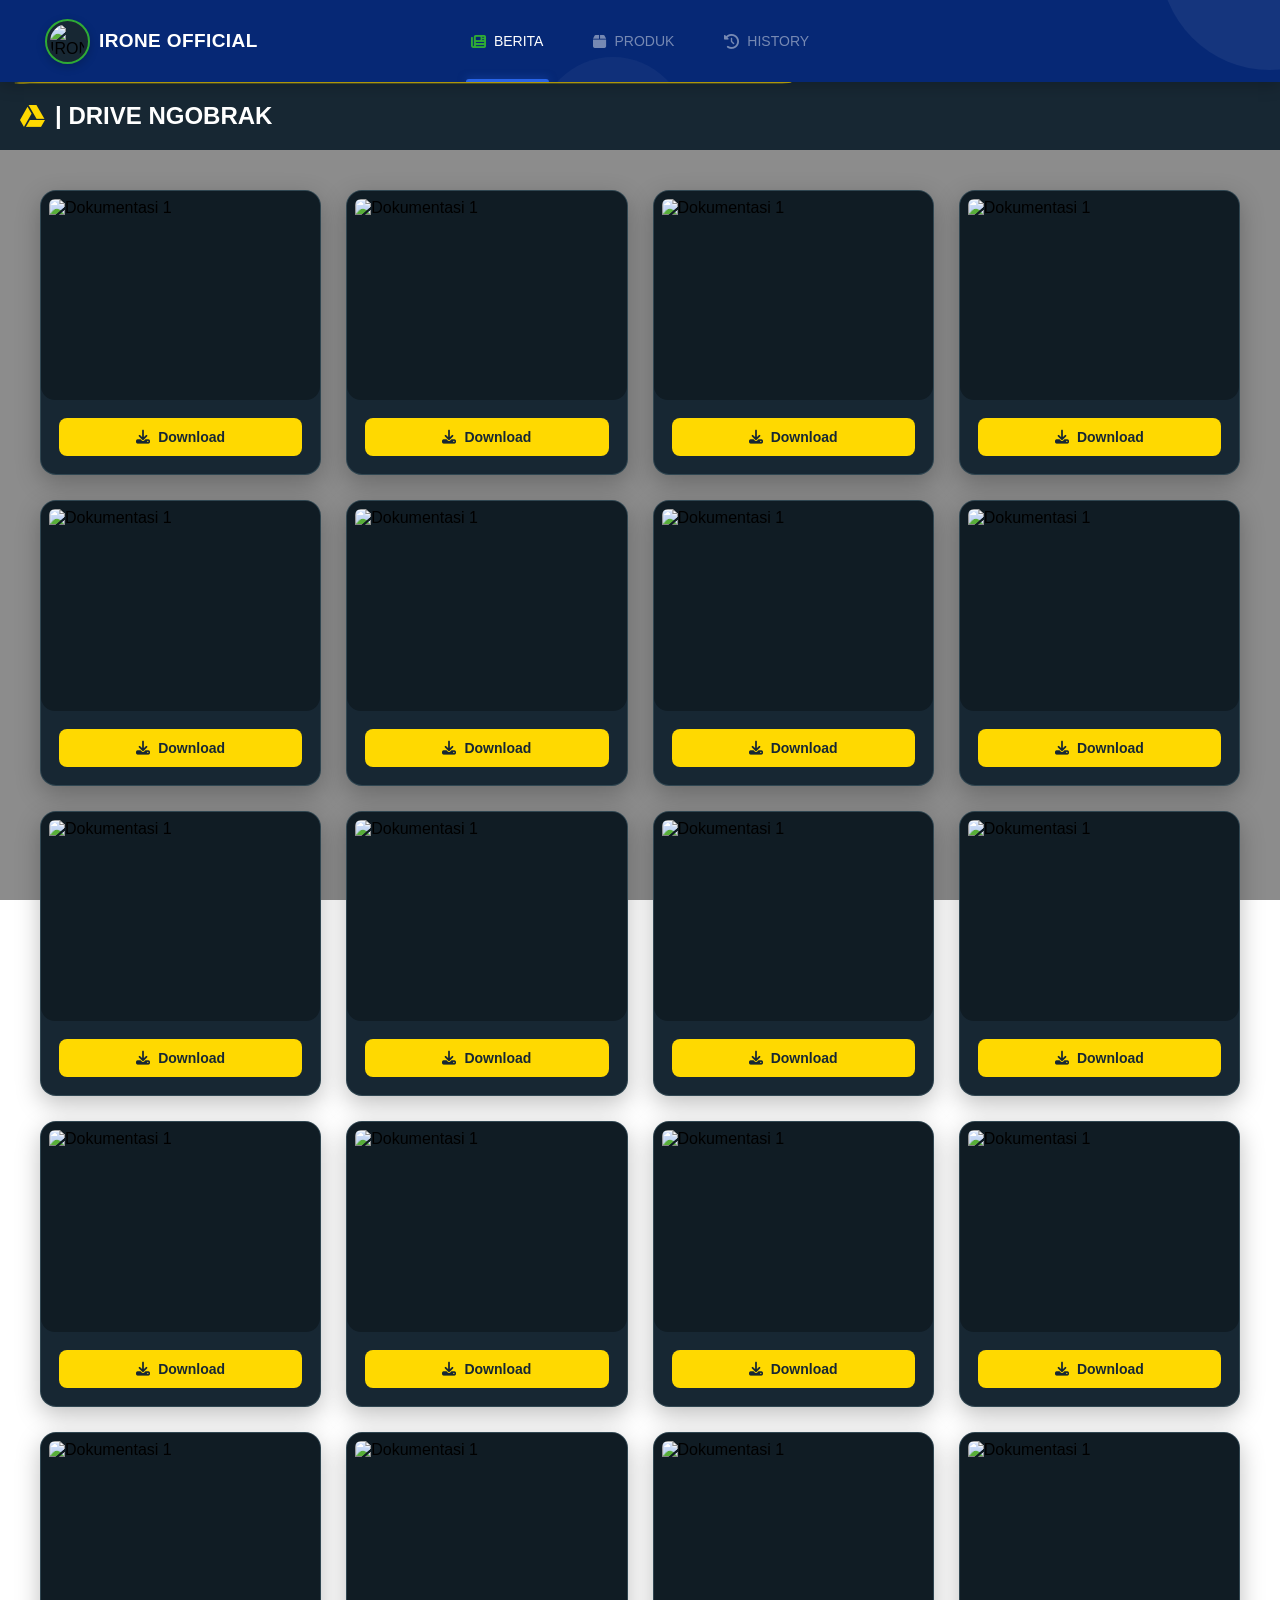
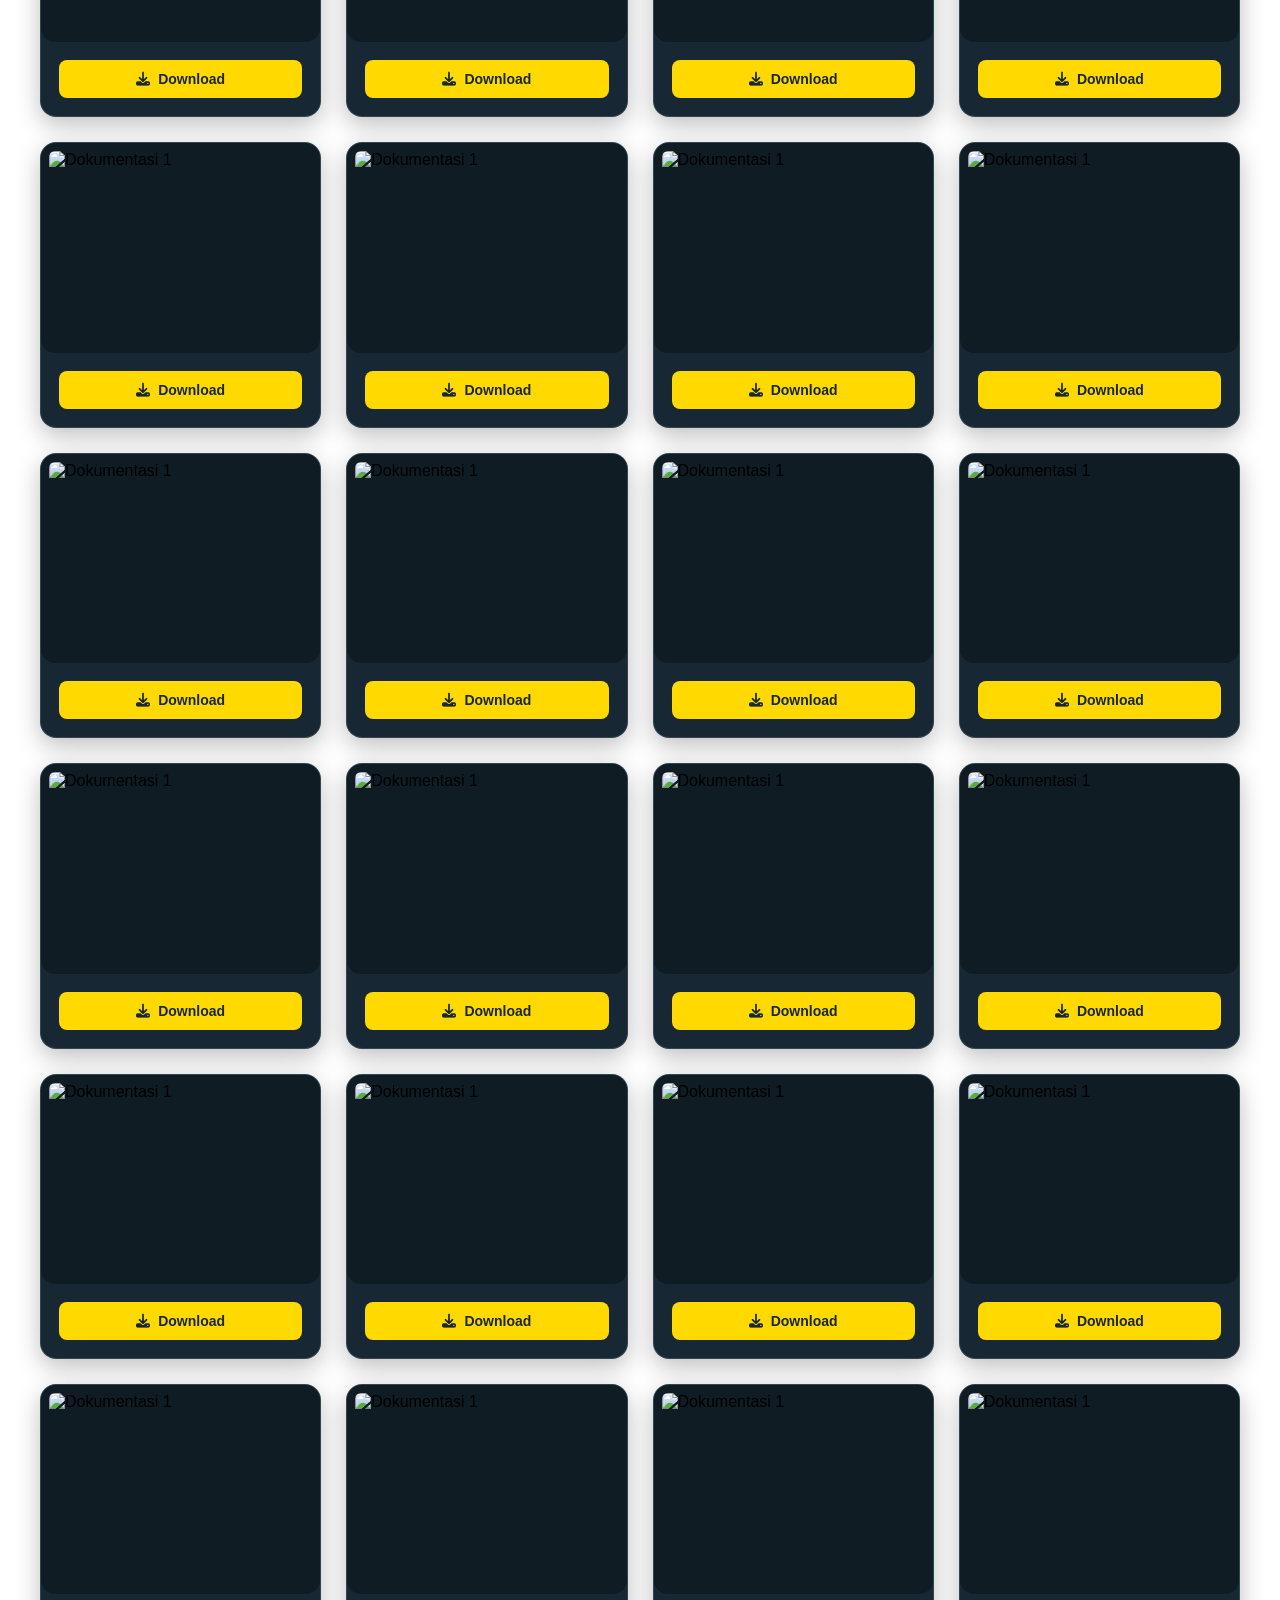
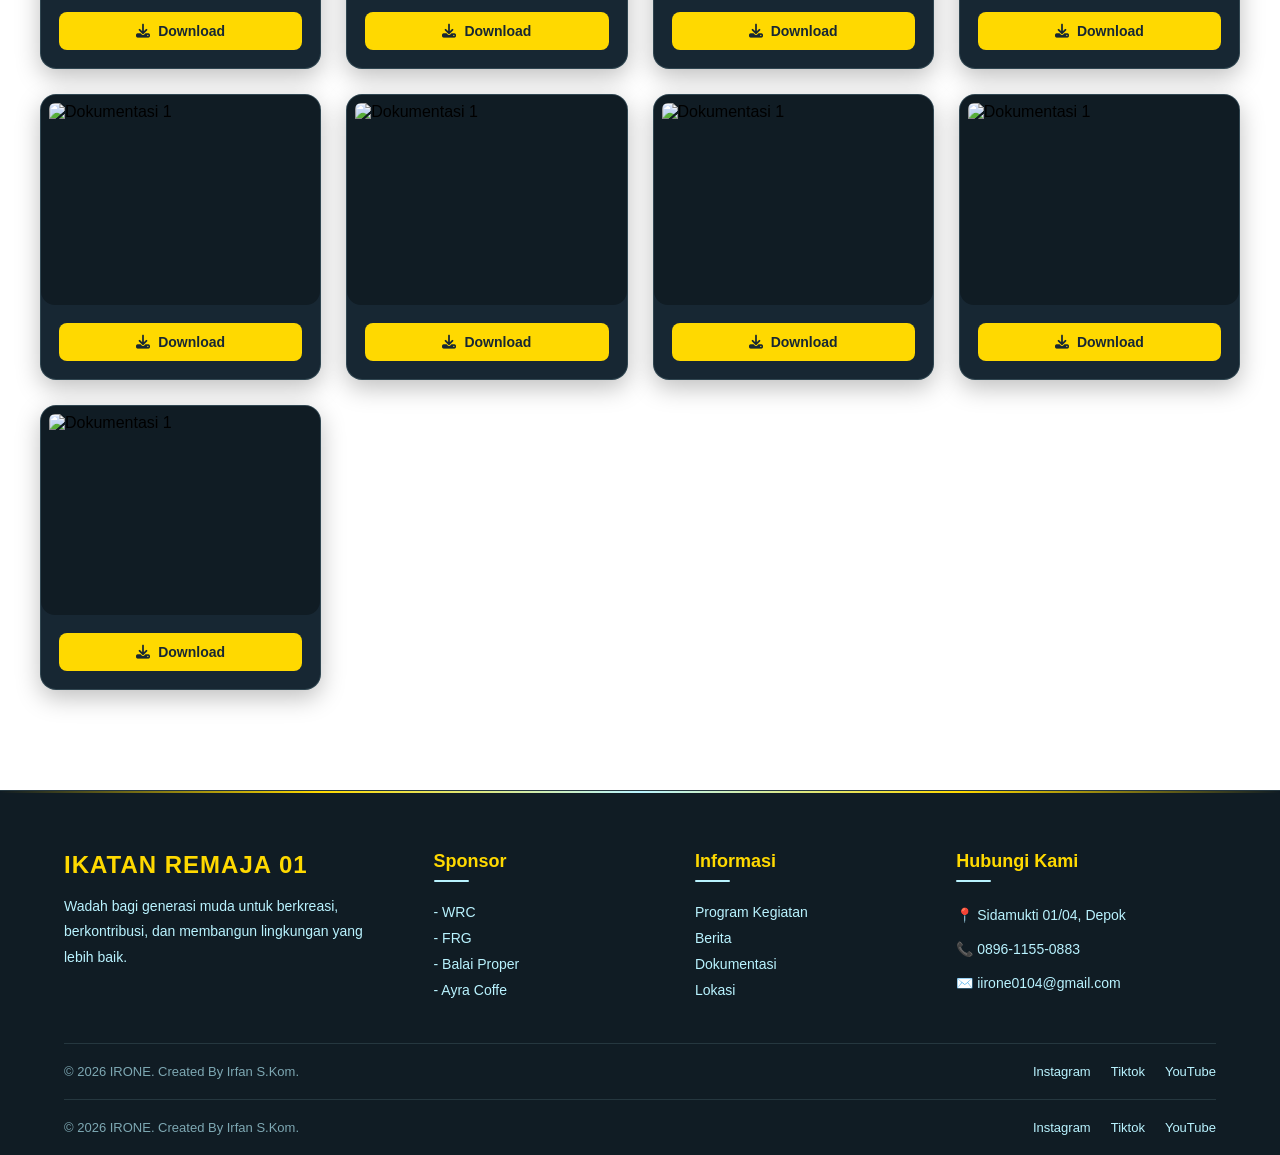
==== ngobrak.html @ b9040efd "Add files via upload" ====
<!DOCTYPE html>
<html lang="id">
<head>
    <meta charset="UTF-8">
    <meta name="viewport" content="width=device-width, initial-scale=1.0">

    <title>IRONE-SITE</title>

    <!-- Font Awesome untuk icon -->
    <link rel="stylesheet"
          href="https://cdnjs.cloudflare.com/ajax/libs/font-awesome/6.5.2/css/all.min.css">

    <!-- CSS -->
    <link rel="stylesheet" href="style.css">
</head>

<body>

    <!-- =========================================
     DESKTOP TOP BAR
     HANYA MUNCUL DI DESKTOP
========================================= -->

<header class="desktop-topbar">

    <!-- LOGO + TEXT KIRI -->
    <div class="desktop-brand">

        <img
            src="img/logo.jpeg"
            alt="IRONE OFFICIAL"
            class="desktop-logo"
        >

        <div class="desktop-brand-text">

            <h1>IRONE OFFICIAL</h1>


        </div>

    </div>


    <!-- MENU TENGAH -->
    <nav class="desktop-menu">

        <a href="index.html" class="desktop-menu-item active">
            <i class="fa-solid fa-newspaper"></i>
            <span>BERITA</span>
        </a>

        <a href="produk.html" class="desktop-menu-item">
            <i class="fa-solid fa-box"></i>
            <span>PRODUK</span>
        </a>

        <a href="history.html" class="desktop-menu-item">
            <i class="fa-solid fa-clock-rotate-left"></i>
            <span>HISTORY</span>
        </a>

    </nav>

</header>

    <header class="mobile-topbar">

        <div class="mobile-brand">

            <!-- LOGO -->
            <img
                src="img/logo.jpeg"
                alt="Logo"
                class="mobile-logo"
            >

            <!-- TEXT -->
            <div class="mobile-brand-text">
                <h1>IRONE OFFICIAL</h1>
                <p>Wadah bagi para pemuda untuk membuktikan kualitasnya.</p>
            </div>

        </div>

    </header>
    <!-- MENU BAR -->
    <nav class="navbar">

        <div class="nav-container">

            <!-- BERITA -->
            <a href="index.html" class="nav-item">
                <i class="fa-solid fa-newspaper"></i>
                <span>BERITA</span>
            </a>

            <!-- LOGO KERANJANG -->
            <a href="produk.html" class="nav-logo">
                <i class="fa-solid fa-cart-shopping"></i>
            </a>

            <!-- HISTORY -->
            <a href="history.html" class="nav-item">
                <i class="fa-solid fa-clock-rotate-left"></i>
                <span>HISTORY</span>
            </a>

        </div>

    </nav>

<!-- content 2 -->
   <div class="berita-wrapper"> 
    <div class="berita">

        <svg class="running-border" viewBox="0 0 100 100" preserveAspectRatio="none">
            <rect
                x="1"
                y="1"
                width="98"
                height="98"
                rx="2"
                pathLength="100"
            />
        </svg>

        <div class="judul-anggota">
            <i class="fa-brands fa-google-drive"></i>
            <h3> | DRIVE NGOBRAK</h3>
        </div>

    </div>
</div>

<section class="download-section">

    <div class="download-container">

        <!-- CARD 1 -->
        <div class="download-card">

            <div class="download-image">
                <img src="ngobrak/2025/1.jpeg" alt="Dokumentasi 1">
            </div>

            <div class="download-info">

                <a href="ngobrak/2025/1.jpeg"
                   download
                   class="download-btn">

                    <i class="fa-solid fa-download"></i>
                    Download


                </a>

            </div>

        </div>

        <div class="download-card">

            <div class="download-image">
                <img src="ngobrak/2025/2.jpeg" alt="Dokumentasi 1">
            </div>

            <div class="download-info">

                <a href="ngobrak/2025/2.jpeg"
                   download
                   class="download-btn">

                    <i class="fa-solid fa-download"></i>
                    Download


                </a>

            </div>

        </div>

        <div class="download-card">

            <div class="download-image">
                <img src="ngobrak/2025/3.jpeg" alt="Dokumentasi 1">
            </div>

            <div class="download-info">

                <a href="ngobrak/2025/3.jpeg"
                   download
                   class="download-btn">

                    <i class="fa-solid fa-download"></i>
                    Download


                </a>

            </div>

        </div>

        <div class="download-card">

            <div class="download-image">
                <img src="ngobrak/2025/4.jpeg" alt="Dokumentasi 1">
            </div>

            <div class="download-info">

                <a href="ngobrak/2025/4.jpeg"
                   download
                   class="download-btn">

                    <i class="fa-solid fa-download"></i>
                    Download


                </a>

            </div>

        </div>

        <div class="download-card">

            <div class="download-image">
                <img src="ngobrak/2025/5.jpeg" alt="Dokumentasi 1">
            </div>

            <div class="download-info">

                <a href="ngobrak/2025/5.jpeg"
                   download
                   class="download-btn">

                    <i class="fa-solid fa-download"></i>
                    Download


                </a>

            </div>

        </div>

        <div class="download-card">

            <div class="download-image">
                <img src="ngobrak/2025/6.jpeg" alt="Dokumentasi 1">
            </div>

            <div class="download-info">

                <a href="ngobrak/2025/6.jpeg"
                   download
                   class="download-btn">

                    <i class="fa-solid fa-download"></i>
                    Download


                </a>

            </div>

        </div>

        <div class="download-card">

            <div class="download-image">
                <img src="ngobrak/2025/7.jpeg" alt="Dokumentasi 1">
            </div>

            <div class="download-info">

                <a href="ngobrak/2025/7.jpeg"
                   download
                   class="download-btn">

                    <i class="fa-solid fa-download"></i>
                    Download


                </a>

            </div>

        </div>

        <div class="download-card">

            <div class="download-image">
                <img src="ngobrak/2025/8.jpeg" alt="Dokumentasi 1">
            </div>

            <div class="download-info">

                <a href="ngobrak/2025/8.jpeg"
                   download
                   class="download-btn">

                    <i class="fa-solid fa-download"></i>
                    Download


                </a>

            </div>

        </div>

        <div class="download-card">

            <div class="download-image">
                <img src="ngobrak/2025/9.jpeg" alt="Dokumentasi 1">
            </div>

            <div class="download-info">

                <a href="ngobrak/2025/9.jpeg"
                   download
                   class="download-btn">

                    <i class="fa-solid fa-download"></i>
                    Download


                </a>

            </div>

        </div>

        <div class="download-card">

            <div class="download-image">
                <img src="ngobrak/2025/10.jpeg" alt="Dokumentasi 1">
            </div>

            <div class="download-info">

                <a href="ngobrak/2025/10.jpeg"
                   download
                   class="download-btn">

                    <i class="fa-solid fa-download"></i>
                    Download


                </a>

            </div>

        </div>

        <div class="download-card">

            <div class="download-image">
                <img src="ngobrak/2025/11.jpeg" alt="Dokumentasi 1">
            </div>

            <div class="download-info">

                <a href="ngobrak/2025/11.jpeg"
                   download
                   class="download-btn">

                    <i class="fa-solid fa-download"></i>
                    Download


                </a>

            </div>

        </div>

        <div class="download-card">

            <div class="download-image">
                <img src="ngobrak/2025/12.jpeg" alt="Dokumentasi 1">
            </div>

            <div class="download-info">

                <a href="ngobrak/2025/12.jpeg"
                   download
                   class="download-btn">

                    <i class="fa-solid fa-download"></i>
                    Download


                </a>

            </div>

        </div>

        <div class="download-card">

            <div class="download-image">
                <img src="ngobrak/2025/13.jpeg" alt="Dokumentasi 1">
            </div>

            <div class="download-info">

                <a href="ngobrak/2025/13.jpeg"
                   download
                   class="download-btn">

                    <i class="fa-solid fa-download"></i>
                    Download


                </a>

            </div>

        </div>

        <div class="download-card">

            <div class="download-image">
                <img src="ngobrak/2025/14.jpeg" alt="Dokumentasi 1">
            </div>

            <div class="download-info">

                <a href="ngobrak/2025/14.jpeg"
                   download
                   class="download-btn">

                    <i class="fa-solid fa-download"></i>
                    Download


                </a>

            </div>

        </div>

        <div class="download-card">

            <div class="download-image">
                <img src="ngobrak/2025/15.jpeg" alt="Dokumentasi 1">
            </div>

            <div class="download-info">

                <a href="ngobrak/2025/15.jpeg"
                   download
                   class="download-btn">

                    <i class="fa-solid fa-download"></i>
                    Download


                </a>

            </div>

        </div>

        <div class="download-card">

            <div class="download-image">
                <img src="ngobrak/2025/16.jpeg" alt="Dokumentasi 1">
            </div>

            <div class="download-info">

                <a href="ngobrak/2025/16.jpeg"
                   download
                   class="download-btn">

                    <i class="fa-solid fa-download"></i>
                    Download


                </a>

            </div>

        </div>

        <div class="download-card">

            <div class="download-image">
                <img src="ngobrak/2025/17.jpeg" alt="Dokumentasi 1">
            </div>

            <div class="download-info">

                <a href="ngobrak/2025/17.jpeg"
                   download
                   class="download-btn">

                    <i class="fa-solid fa-download"></i>
                    Download


                </a>

            </div>

        </div>

         <div class="download-card">

            <div class="download-image">
                <img src="ngobrak/2025/18.jpeg" alt="Dokumentasi 1">
            </div>

            <div class="download-info">

                <a href="ngobrak/2025/18.jpeg"
                   download
                   class="download-btn">

                    <i class="fa-solid fa-download"></i>
                    Download


                </a>

            </div>

        </div>

        <div class="download-card">

            <div class="download-image">
                <img src="ngobrak/2025/19.jpeg" alt="Dokumentasi 1">
            </div>

            <div class="download-info">

                <a href="ngobrak/2025/19.jpeg"
                   download
                   class="download-btn">

                    <i class="fa-solid fa-download"></i>
                    Download


                </a>

            </div>

        </div>

        <div class="download-card">

            <div class="download-image">
                <img src="ngobrak/2025/20.jpeg" alt="Dokumentasi 1">
            </div>

            <div class="download-info">

                <a href="ngobrak/2025/20.jpeg"
                   download
                   class="download-btn">

                    <i class="fa-solid fa-download"></i>
                    Download


                </a>

            </div>

        </div>

        <div class="download-card">

            <div class="download-image">
                <img src="ngobrak/2025/21.jpeg" alt="Dokumentasi 1">
            </div>

            <div class="download-info">

                <a href="ngobrak/2025/21.jpeg"
                   download
                   class="download-btn">

                    <i class="fa-solid fa-download"></i>
                    Download


                </a>

            </div>

        </div>

        <div class="download-card">

            <div class="download-image">
                <img src="ngobrak/2025/22.jpeg" alt="Dokumentasi 1">
            </div>

            <div class="download-info">

                <a href="ngobrak/2025/22.jpeg"
                   download
                   class="download-btn">

                    <i class="fa-solid fa-download"></i>
                    Download


                </a>

            </div>

        </div>

        <div class="download-card">

            <div class="download-image">
                <img src="ngobrak/2025/23.jpeg" alt="Dokumentasi 1">
            </div>

            <div class="download-info">

                <a href="ngobrak/2025/23.jpeg"
                   download
                   class="download-btn">

                    <i class="fa-solid fa-download"></i>
                    Download


                </a>

            </div>

        </div>

        <div class="download-card">

            <div class="download-image">
                <img src="ngobrak/2025/24.jpeg" alt="Dokumentasi 1">
            </div>

            <div class="download-info">

                <a href="ngobrak/2025/24.jpeg"
                   download
                   class="download-btn">

                    <i class="fa-solid fa-download"></i>
                    Download


                </a>

            </div>

        </div>

        <div class="download-card">

            <div class="download-image">
                <img src="ngobrak/2025/25.jpeg" alt="Dokumentasi 1">
            </div>

            <div class="download-info">

                <a href="ngobrak/2025/25.jpeg"
                   download
                   class="download-btn">

                    <i class="fa-solid fa-download"></i>
                    Download


                </a>

            </div>

        </div>

        <div class="download-card">

            <div class="download-image">
                <img src="ngobrak/2025/26.jpeg" alt="Dokumentasi 1">
            </div>

            <div class="download-info">

                <a href="ngobrak/2025/26.jpeg"
                   download
                   class="download-btn">

                    <i class="fa-solid fa-download"></i>
                    Download


                </a>

            </div>

        </div>

        <div class="download-card">

            <div class="download-image">
                <img src="ngobrak/2025/27.jpeg" alt="Dokumentasi 1">
            </div>

            <div class="download-info">

                <a href="ngobrak/2025/27.jpeg"
                   download
                   class="download-btn">

                    <i class="fa-solid fa-download"></i>
                    Download


                </a>

            </div>

        </div>

        <div class="download-card">

            <div class="download-image">
                <img src="ngobrak/2025/28.jpeg" alt="Dokumentasi 1">
            </div>

            <div class="download-info">

                <a href="ngobrak/2025/28.jpeg"
                   download
                   class="download-btn">

                    <i class="fa-solid fa-download"></i>
                    Download


                </a>

            </div>

        </div>

        <div class="download-card">

            <div class="download-image">
                <img src="ngobrak/2025/29.jpeg" alt="Dokumentasi 1">
            </div>

            <div class="download-info">

                <a href="ngobrak/2025/29.jpeg"
                   download
                   class="download-btn">

                    <i class="fa-solid fa-download"></i>
                    Download


                </a>

            </div>

        </div>

        <div class="download-card">

            <div class="download-image">
                <img src="ngobrak/2025/30.jpeg" alt="Dokumentasi 1">
            </div>

            <div class="download-info">

                <a href="ngobrak/2025/30.jpeg"
                   download
                   class="download-btn">

                    <i class="fa-solid fa-download"></i>
                    Download


                </a>

            </div>

        </div>

        <div class="download-card">

            <div class="download-image">
                <img src="ngobrak/2025/31.jpeg" alt="Dokumentasi 1">
            </div>

            <div class="download-info">

                <a href="ngobrak/2025/31.jpeg"
                   download
                   class="download-btn">

                    <i class="fa-solid fa-download"></i>
                    Download


                </a>

            </div>

        </div>

        <div class="download-card">

            <div class="download-image">
                <img src="ngobrak/2025/32.jpeg" alt="Dokumentasi 1">
            </div>

            <div class="download-info">

                <a href="ngobrak/2025/32.jpeg"
                   download
                   class="download-btn">

                    <i class="fa-solid fa-download"></i>
                    Download


                </a>

            </div>

        </div>

        <div class="download-card">

            <div class="download-image">
                <img src="ngobrak/2025/33.jpeg" alt="Dokumentasi 1">
            </div>

            <div class="download-info">

                <a href="ngobrak/2025/33.jpeg"
                   download
                   class="download-btn">

                    <i class="fa-solid fa-download"></i>
                    Download


                </a>

            </div>

        </div>

        <div class="download-card">

            <div class="download-image">
                <img src="ngobrak/2025/34.jpeg" alt="Dokumentasi 1">
            </div>

            <div class="download-info">

                <a href="ngobrak/2025/34.jpeg"
                   download
                   class="download-btn">

                    <i class="fa-solid fa-download"></i>
                    Download


                </a>

            </div>

        </div>

        <div class="download-card">

            <div class="download-image">
                <img src="ngobrak/2025/35.jpeg" alt="Dokumentasi 1">
            </div>

            <div class="download-info">

                <a href="ngobrak/2025/35.jpeg"
                   download
                   class="download-btn">

                    <i class="fa-solid fa-download"></i>
                    Download


                </a>

            </div>

        </div>

        <div class="download-card">

            <div class="download-image">
                <img src="ngobrak/2025/36.jpeg" alt="Dokumentasi 1">
            </div>

            <div class="download-info">

                <a href="ngobrak/2025/36.jpeg"
                   download
                   class="download-btn">

                    <i class="fa-solid fa-download"></i>
                    Download


                </a>

            </div>

        </div>

        <div class="download-card">

            <div class="download-image">
                <img src="ngobrak/2025/37.jpeg" alt="Dokumentasi 1">
            </div>

            <div class="download-info">

                <a href="ngobrak/2025/37.jpeg"
                   download
                   class="download-btn">

                    <i class="fa-solid fa-download"></i>
                    Download


                </a>

            </div>

        </div>

        <div class="download-card">

            <div class="download-image">
                <img src="ngobrak/2025/38.jpeg" alt="Dokumentasi 1">
            </div>

            <div class="download-info">

                <a href="ngobrak/2025/38.jpeg"
                   download
                   class="download-btn">

                    <i class="fa-solid fa-download"></i>
                    Download


                </a>

            </div>

        </div>

        <div class="download-card">

            <div class="download-image">
                <img src="ngobrak/2025/39.jpeg" alt="Dokumentasi 1">
            </div>

            <div class="download-info">

                <a href="ngobrak/2025/39.jpeg"
                   download
                   class="download-btn">

                    <i class="fa-solid fa-download"></i>
                    Download


                </a>

            </div>

        </div>

        <div class="download-card">

            <div class="download-image">
                <img src="ngobrak/2025/40.jpeg" alt="Dokumentasi 1">
            </div>

            <div class="download-info">

                <a href="ngobrak/2025/40.jpeg"
                   download
                   class="download-btn">

                    <i class="fa-solid fa-download"></i>
                    Download


                </a>

            </div>

        </div>

        <div class="download-card">

            <div class="download-image">
                <img src="ngobrak/2025/41.jpeg" alt="Dokumentasi 1">
            </div>

            <div class="download-info">

                <a href="ngobrak/2025/41.jpeg"
                   download
                   class="download-btn">

                    <i class="fa-solid fa-download"></i>
                    Download


                </a>

            </div>

        </div>

        <div class="download-card">

            <div class="download-image">
                <img src="ngobrak/2025/42.jpeg" alt="Dokumentasi 1">
            </div>

            <div class="download-info">

                <a href="ngobrak/2025/42.jpeg"
                   download
                   class="download-btn">

                    <i class="fa-solid fa-download"></i>
                    Download


                </a>

            </div>

        </div>

        <div class="download-card">

            <div class="download-image">
                <img src="ngobrak/2025/43.jpeg" alt="Dokumentasi 1">
            </div>

            <div class="download-info">

                <a href="ngobrak/2025/43.jpeg"
                   download
                   class="download-btn">

                    <i class="fa-solid fa-download"></i>
                    Download


                </a>

            </div>

        </div>

        <div class="download-card">

            <div class="download-image">
                <img src="ngobrak/2025/44.jpeg" alt="Dokumentasi 1">
            </div>

            <div class="download-info">

                <a href="ngobrak/2025/44.jpeg"
                   download
                   class="download-btn">

                    <i class="fa-solid fa-download"></i>
                    Download


                </a>

            </div>

        </div>

        <div class="download-card">

            <div class="download-image">
                <img src="ngobrak/2025/45.jpeg" alt="Dokumentasi 1">
            </div>

            <div class="download-info">

                <a href="ngobrak/2025/45.jpeg"
                   download
                   class="download-btn">

                    <i class="fa-solid fa-download"></i>
                    Download


                </a>

            </div>

        </div>

    </div>

</section>


<!-- footer -->

 <footer class="footer">
    <div class="footer-container">

        <!-- Brand -->
        <div class="footer-brand">
            <h2>IKATAN REMAJA 01</h2>
            <p>
                Wadah bagi generasi muda untuk berkreasi, berkontribusi,
                dan membangun lingkungan yang lebih baik.
            </p>
        </div>

        <!-- Navigation -->
        <div class="footer-column">
            <h3>Sponsor</h3>
            <a href="#">- WRC</a>
            <a href="#">- FRG</a>
            <a href="#">- Balai Proper</a>
            <a href="#">- Ayra Coffe</a>
        </div>

        <!-- Information -->
        <div class="footer-column">
            <h3>Informasi</h3>
            <a href="#">Program Kegiatan</a>
            <a href="#">Berita</a>
            <a href="#">Dokumentasi</a>
            <a href="https://maps.app.goo.gl/nDN56WrfhUnpNdLi6">Lokasi</a>
        </div>

        <!-- Contact -->
        <div class="footer-column">
            <h3>Hubungi Kami</h3>
            <p>📍 Sidamukti 01/04, Depok</p>
            <p>📞 0896-1155-0883</p>
            <p>✉️ iirone0104@gmail.com</p>
        </div>

    </div>

    <!-- Bottom Footer -->
    <div class="footer-bottom">
        <p>© 2026 IRONE. Created By Irfan S.Kom.</p>

        <div class="social-links">
            <a href="https://www.instagram.com/p/DcHcsuZkzyS/?utm_source=ig_web_button_share_sheet">Instagram</a>
            <a href="#">Tiktok</a>
            <a href="#">YouTube</a>
        </div>
    </div>

    <div class="footer-bottom">
        <p>© 2026 IRONE. Created By Irfan S.Kom.</p>

        <div class="social-links">
            <a href="https://www.instagram.com/p/DcHcsuZkzyS/?utm_source=ig_web_button_share_sheet">Instagram</a>
            <a href="#">Tiktok</a>
            <a href="#">YouTube</a>
        </div>
    </div>
</footer>

</body>

<script>

document.addEventListener("DOMContentLoaded", function () {

    const slides = document.querySelectorAll(".slide");

    const prevButton = document.querySelector(".slider-prev");

    const nextButton = document.querySelector(".slider-next");

    const dotsContainer = document.querySelector(".slider-dots");


    let currentSlide = 0;

    let autoSlide;


    /* =========================================
       KALAU GAMBAR CUMA 1
    ========================================= */

    if (slides.length <= 1) {

        if (prevButton) {
            prevButton.style.display = "none";
        }

        if (nextButton) {
            nextButton.style.display = "none";
        }

        if (dotsContainer) {
            dotsContainer.style.display = "none";
        }

        return;
    }


    /* =========================================
       BUAT BULATAN OTOMATIS
    ========================================= */

    slides.forEach(function (slide, index) {

        const dot = document.createElement("button");

        dot.classList.add("slider-dot");

        dot.type = "button";


        if (index === 0) {
            dot.classList.add("active");
        }


        dot.addEventListener("click", function () {

            showSlide(index);

            restartAutoSlide();

        });


        dotsContainer.appendChild(dot);

    });


    const dots =
        document.querySelectorAll(".slider-dot");


    /* =========================================
       PINDAH SLIDE
    ========================================= */

    function showSlide(index) {

        currentSlide = index;


        slides.forEach(function (slide, i) {

            slide.classList.toggle(
                "active",
                i === currentSlide
            );

        });


        dots.forEach(function (dot, i) {

            dot.classList.toggle(
                "active",
                i === currentSlide
            );

        });

    }


    /* =========================================
       NEXT >
    ========================================= */

    function nextSlide() {

        currentSlide++;

        if (currentSlide >= slides.length) {

            currentSlide = 0;

        }

        showSlide(currentSlide);

    }


    /* =========================================
       PREVIOUS <
    ========================================= */

    function previousSlide() {

        currentSlide--;

        if (currentSlide < 0) {

            currentSlide = slides.length - 1;

        }

        showSlide(currentSlide);

    }


    /* =========================================
       TOMBOL <
    ========================================= */

    prevButton.addEventListener(
        "click",
        function () {

            previousSlide();

            restartAutoSlide();

        }
    );


    /* =========================================
       TOMBOL >
    ========================================= */

    nextButton.addEventListener(
        "click",
        function () {

            nextSlide();

            restartAutoSlide();

        }
    );


    /* =========================================
       AUTO SLIDE
       5 DETIK
    ========================================= */

    function startAutoSlide() {

        autoSlide = setInterval(
            nextSlide,
            5000
        );

    }


    /* =========================================
       RESET AUTO SLIDE
    ========================================= */

    function restartAutoSlide() {

        clearInterval(autoSlide);

        startAutoSlide();

    }


    showSlide(0);

    startAutoSlide();

});

</script>

<script>

    const boxes =
        document.querySelectorAll(".info-box");


    const observer = new IntersectionObserver(

        (entries) => {

            entries.forEach((entry) => {

                if (entry.isIntersecting) {

                    entry.target.classList.add("show");

                } else {

                    entry.target.classList.remove("show");

                }

            });

        },

        {
            threshold: 0.15
        }

    );


    boxes.forEach((box) => {

        observer.observe(box);

    });

</script>
</html>
---- style.css ----
/* =========================
   RESET
========================= */

* {
    margin: 0;
    padding: 0;
    box-sizing: border-box;
}

body {
    font-family: Arial, sans-serif;

    min-height: 100vh;
    width: 100%;

    background-image:
        linear-gradient(
            rgba(0, 0, 0, 0.45),
            rgba(0, 0, 0, 0.45)
        ),
        url("img/bg.jpeg");

    background-size: cover;
    background-position: center center;
    background-repeat: no-repeat;
    background-attachment: fixed;

    overflow-x: hidden;
}

/* Menu Bar Desktop */
/* =========================================
   DESKTOP TOP BAR
   DEFAULT HIDDEN
========================================= */

.desktop-topbar {
    display: none;
}


/* =========================================
   DESKTOP ONLY
========================================= */

@media (min-width: 769px) {

    .desktop-topbar {

        display: flex;

        width: 100%;
        height: 82px;

        background-color: #062875;

        align-items: center;

        position: relative;

        z-index: 1000;

        padding: 0 45px;

        box-shadow:
            0 4px 15px rgba(0, 0, 0, 0.20);

        overflow: hidden;
    }


    /* =====================================
       SHAPE BACKGROUND
    ===================================== */

    .desktop-topbar::before {

        content: "";

        position: absolute;

        width: 220px;
        height: 220px;

        right: -100px;
        top: -150px;

        background:
            rgba(255, 255, 255, 0.06);

        border-radius: 50%;

        pointer-events: none;
    }


    .desktop-topbar::after {

        content: "";

        position: absolute;

        width: 150px;
        height: 150px;

        left: 42%;
        bottom: -125px;

        background:
            rgba(255, 255, 255, 0.04);

        border-radius: 50%;

        pointer-events: none;
    }


    /* =====================================
       BRAND KIRI
    ===================================== */

    .desktop-brand {

        display: flex;

        align-items: center;

        gap: 12px;

        position: relative;

        z-index: 5;

        min-width: 300px;

        text-decoration: none;
    }


    /* =====================================
       LOGO
    ===================================== */

    .desktop-logo {

        width: 56px;
        height: 56px;

        object-fit: cover;

        border-radius: 50%;

        background-color: #172733;

        padding: 3px;

        border: 2px solid #2faa35;

        box-shadow:
            0 3px 10px rgba(0, 0, 0, 0.20);

        flex-shrink: 0;
    }


    /* =====================================
       TEXT LOGO
    ===================================== */

    .desktop-brand-text {

        color: white;

        line-height: 1.2;
    }


    .desktop-brand-text h1 {

        margin: 0;

        font-size: 19px;

        font-weight: 700;

        letter-spacing: 0.4px;
    }


    .desktop-brand-text p {

        margin: 5px 0 0;

        font-size: 11px;

        color:
            rgba(255, 255, 255, 0.72);

        white-space: nowrap;
    }


    /* =====================================
       MENU TENGAH
    ===================================== */

    .desktop-menu {

        position: absolute;

        left: 50%;

        top: 0;

        transform: translateX(-50%);

        height: 100%;

        display: flex;

        align-items: center;

        justify-content: center;

        gap: 45px;

        z-index: 10;
    }


    /* =====================================
       MENU ITEM
    ===================================== */

    .desktop-menu-item {

        position: relative;

        height: 100%;

        display: flex;

        align-items: center;

        gap: 8px;

        padding: 0 5px;

        text-decoration: none;

        color:
            rgba(255, 255, 255, 0.55);

        font-size: 15px;

        font-weight: 600;

        transition: all 0.3s ease;
    }


    /* ICON */

    .desktop-menu-item i {

        font-size: 15px;

        transition: color 0.3s ease;
    }


    /* =====================================
       HOVER
    ===================================== */

    .desktop-menu-item:hover {

        color: white;

        transform: translateY(-1px);
    }


    .desktop-menu-item:hover i {

        color: #2faa35;
    }


    /* =====================================
       MENU AKTIF
    ===================================== */

    .desktop-menu-item.active {

        color: white;
    }


    .desktop-menu-item.active i {

        color: #2faa35;
    }


    /* GARIS HIJAU MENU AKTIF */

   /* =====================================
   GARIS MENU AKTIF
===================================== */

.desktop-menu-item.active::after {

    content: "";

    position: absolute;

    left: 0;
    right: 0;

    bottom: 0;

    height: 3px;

    background-color: #2f6df6;

    border-radius:
        5px 5px 0 0;

    box-shadow:
        0 0 8px rgba(47, 109, 246, 0.5);

    opacity: 1;

    transition: all 0.3s ease;
}

/* =====================================
   SAAT MENU DI-HOVER
   SEMBUNYIKAN GARIS ACTIVE
===================================== */

.desktop-menu:hover .desktop-menu-item.active::after {
    opacity: 0;
}


/* =====================================
   GARIS PINDAH KE MENU YANG DI-HOVER
===================================== */

.desktop-menu-item:hover::after {

    content: "";

    position: absolute;

    left: 0;
    right: 0;

    bottom: 0;

    height: 3px;

    background-color: #2f6df6;

    border-radius:
        5px 5px 0 0;

    box-shadow:
        0 0 8px rgba(47, 109, 246, 0.5);

    opacity: 1;

    transition: all 0.25s ease;
}

    /* =====================================
       SEMBUNYIKAN NAVBAR MOBILE
    ===================================== */

    .mobile-topbar,
    .navbar {

        display: none !important;
    }


    body {

        padding-top: 0;
        padding-bottom: 0;
    }

}

/* =========================
   TOP BAR MOBILE
   DEFAULT: HIDDEN
========================= */

.mobile-topbar {
    display: none;
}


/* =========================
   TABLET / HP
========================= */

@media (max-width: 768px) {

    .mobile-topbar {
        display: flex;

        position: fixed;

        top: 0;
        left: 0;

        width: 100%;
        height: 82px;

        background-color: #062875;

        align-items: center;

        padding: 0 20px;

        z-index: 1100;

        overflow: hidden;

        box-shadow:
            0 4px 15px rgba(0, 0, 0, 0.20);
    }


    /* =========================
       SHAPE BACKGROUND
    ========================= */

    .mobile-topbar::after {
        content: "";

        position: absolute;

        width: 180px;
        height: 180px;

        right: -70px;
        top: -110px;

        background: rgba(255, 255, 255, 0.08);

        border-radius: 50%;
    }


    .mobile-topbar::before {
        content: "";

        position: absolute;

        width: 120px;
        height: 120px;

        right: 70px;
        bottom: -90px;

        background: rgba(255, 255, 255, 0.06);

        border-radius: 50%;
    }


    /* =========================
       BRAND
    ========================= */

    .mobile-brand {
        position: relative;

        z-index: 5;

        display: flex;

        align-items: center;

        gap: 12px;
    }


    /* =========================
       LOGO GAMBAR
    ========================= */

    .mobile-logo {
        width: 72px;
        height: 72px;

        object-fit: contain;

        border-radius: 50%;

        background-color: #172733;

        padding: 4px;

        flex-shrink: 0;

        border: 3px solid rgba(47, 170, 53, 0.9);

        box-shadow:
            0 4px 12px rgba(0, 0, 0, 0.20);
    }


    /* =========================
       TEXT SAMPING LOGO
    ========================= */

    .mobile-brand-text {
        color: white;

        line-height: 1.2;
    }


    .mobile-brand-text h1 {
        margin: 0;

        font-size: 19px;

        font-weight: 700;

        letter-spacing: 0.3px;
    }


    .mobile-brand-text p {
        margin: 4px 0 0;

        font-size: 12px;

        color: rgba(255, 255, 255, 0.80);
    }


    /* =========================
       AGAR CONTENT TIDAK TERTUTUP
    ========================= */

    body {
        padding-top: 82px;
    }
}


/* =========================
   HP KECIL
========================= */

@media (max-width: 480px) {

    .mobile-topbar {
        height: 76px;

        padding: 0 15px;
    }


    .mobile-logo {
        width: 46px;
        height: 46px;

        padding: 3px;
    }


    .mobile-brand {
        gap: 10px;
    }


    .mobile-brand-text h1 {
        font-size: 17px;
    }


    .mobile-brand-text p {
        font-size: 11px;

        margin-top: 3px;
    }


    body {
        padding-top: 76px;
    }
}


/* =========================
   HP SANGAT KECIL
========================= */

@media (max-width: 360px) {

    .mobile-topbar {
        height: 70px;

        padding: 0 12px;
    }


    .mobile-logo {
        width: 42px;
        height: 42px;
    }


    .mobile-brand {
        gap: 9px;
    }


    .mobile-brand-text h1 {
        font-size: 15px;
    }


    .mobile-brand-text p {
        font-size: 10px;
    }


    body {
        padding-top: 70px;
    }
}
/* =========================
   NAVBAR DESKTOP
========================= */

.navbar {
    width: 100%;
    height: 80px;

    background-color: #062875;

    display: none;
    justify-content: center;
    align-items: center;

    position: relative;
    z-index: 1000;
}

/* =========================================
   DESKTOP NAVBAR
   HANYA UNTUK DESKTOP
========================================= */

.desktop-navbar {

    display: flex;

    width: 100%;
    height: 80px;

    background-color: #100625;

    align-items: center;

    position: relative;

    z-index: 1000;

    overflow: hidden;
}


/* =========================================
   SHAPE BACKGROUND
========================================= */

.desktop-navbar::before {

    content: "";

    position: absolute;

    width: 220px;
    height: 220px;

    right: -100px;
    top: -160px;

    background: rgba(255,255,255,0.04);

    border-radius: 50%;

    pointer-events: none;
}


.desktop-navbar::after {

    content: "";

    position: absolute;

    width: 140px;
    height: 140px;

    left: 35%;
    bottom: -110px;

    background: rgba(255,255,255,0.025);

    border-radius: 50%;

    pointer-events: none;
}


/* =========================================
   CONTAINER
========================================= */

.desktop-nav-container {

    width: 100%;

    max-width: 1280px;

    height: 100%;

    margin: 0 auto;

    padding: 0 40px;

    display: flex;

    align-items: center;

    justify-content: space-between;

    position: relative;

    z-index: 5;
}


/* =========================================
   BRAND
========================================= */

.desktop-brand {

    display: flex;

    align-items: center;

    gap: 9px;

    text-decoration: none;
}


/* Logo */

.desktop-logo {

    width: 45px;
    height: 45px;

    object-fit: cover;

    border-radius: 50%;
}


/* Tulisan */

.desktop-brand-text {

    display: flex;

    align-items: baseline;

    gap: 4px;
}


.desktop-brand-text strong {

    color: #ffff00;

    font-size: 22px;

    font-weight: 800;

    letter-spacing: 0.3px;
}


.desktop-brand-text span {

    color: rgba(255,255,255,0.55);

    font-size: 11px;

    font-weight: 600;
}


/* =========================================
   MENU
========================================= */

.desktop-menu {

    height: 100%;

    display: flex;

    align-items: center;

    gap: 40px;
}


.desktop-menu-item {

    height: 100%;

    display: flex;

    align-items: center;

    justify-content: center;

    position: relative;

    padding: 0 5px;

    text-decoration: none;

    color: rgba(255,255,255,0.45);

    font-size: 14px;

    font-weight: 500;

    transition: all 0.3s ease;
}


/* Hover */

.desktop-menu-item:hover {

    color: white;
}


/* Menu aktif */

.desktop-menu-item.active {

    color: white;
}


/* Garis menu aktif */

.desktop-menu-item.active::after {

    content: "";

    position: absolute;

    left: 0;

    bottom: 0;

    width: 100%;

    height: 3px;

    background-color: #2864e8;

    border-radius: 5px 5px 0 0;
}


/* Container menu */

.nav-container {
    display: flex;
    align-items: center;
    justify-content: center;

    gap: 25px;
}


/* =========================
   MENU ITEM
========================= */

.nav-item {
    min-width: 150px;
    height: 48px;

    background-color: white;

    border-radius: 10px;

    border: 2px solid transparent;

    display: flex;
    align-items: center;
    justify-content: center;

    gap: 10px;

    text-decoration: none;

    color: #062875;

    font-size: 18px;
    font-weight: 600;

    position: relative;
    overflow: hidden;

    transition: all 0.3s ease;
}


/* Icon dan text berada di atas animasi */

.nav-item i,
.nav-item span {
    position: relative;
    z-index: 2;
}


/* Garis running */

.nav-item::before {
    content: "";

    position: absolute;

    inset: 0;

    border: 2px solid transparent;

    border-radius: 10px;

    background:
        linear-gradient(#062875, #062875) padding-box,
        linear-gradient(
            90deg,
            transparent,
            #2faa35,
            transparent
        ) border-box;

    background-size: 200% 100%;

    opacity: 0;

    z-index: 0;

    pointer-events: none;
}


/* Hover */

.nav-item:hover::before {
    opacity: 1;

    animation: greenRunning 1.5s linear infinite;
}


@keyframes greenRunning {

    0% {
        background-position: 200% 0;
    }

    100% {
        background-position: -200% 0;
    }

}


/* Hover tombol */

.nav-item:hover {
    background-color: #062875;

    transform: translateY(-3px);

    color: white;

    box-shadow:
        0 0 10px rgba(47, 170, 53, 0.35),
        0 6px 15px rgba(0, 0, 0, 0.15);
}


/* Text + icon menjadi putih */

.nav-item:hover i,
.nav-item:hover span {
    color: white;
}


/* =========================
   LOGO KERANJANG
========================= */

/* =========================
   LOGO KERANJANG
========================= */

/* =========================
   LOGO KERANJANG
========================= */

/* =========================
   LOGO KERANJANG
========================= */

.nav-logo {
    width: 74px;
    height: 74px;

    flex-shrink: 0;

    border-radius: 50%;

    background-color: white;

    display: flex;
    align-items: center;
    justify-content: center;

    text-decoration: none;

    color: #062875;

    font-size: 28px;

    border: 5px solid #062875;

    position: relative;

    z-index: 10;

    margin-top: -38px;

    transition: all 0.3s ease;
}


/* =========================
   ICON
========================= */

.nav-logo i {
    position: relative;

    z-index: 3;

    color: #062875;

    transition: color 0.3s ease;
}


/* =========================
   STROKE HIJAU RUNNING
========================= */

.nav-logo::before {
    content: "";

    position: absolute;

    width: 100%;
    height: 100%;

    top: 50%;
    left: 50%;

    transform: translate(-50%, -50%);

    border-radius: 50%;

    padding: 3px;

    background: conic-gradient(
        from 0deg,
        transparent 0deg,
        transparent 250deg,
        #2faa35 290deg,
        #2faa35 330deg,
        transparent 360deg
    );

    
        

    -webkit-mask-composite: xor;

    mask-composite: exclude;

    opacity: 0;

    z-index: 2;

    pointer-events: none;
}


/* =========================
   HOVER
========================= */

.nav-logo:hover {

    background-color: #062875;

    transform: scale(1.08);

    box-shadow:
        0 0 15px rgba(47, 170, 53, 0.35),
        0 8px 20px rgba(0, 0, 0, 0.2);
}


/* =========================
   ICON PUTIH
========================= */

.nav-logo:hover i {
    color: white;
}


/* =========================
   RUNNING AKTIF
========================= */

.nav-logo:hover::before {

    opacity: 1;

    animation: cartGreenRunning 1.2s linear infinite;
}


/* =========================
   ANIMASI
========================= */

@keyframes cartGreenRunning {

    from {
        transform:
            translate(-50%, -50%)
            rotate(0deg);
    }

    to {
        transform:
            translate(-50%, -50%)
            rotate(360deg);
    }
}


/* =========================
   TABLET / HP
========================= */

@media (max-width: 768px) {

    .navbar {
        position: fixed;

        left: 0;
        bottom: 0;

        width: 100%;
        height: 82px;

        background-color: #062875;

        display: flex;
        align-items: center;
        justify-content: center;

        border-radius: 0;

        box-shadow: 0 -5px 20px rgba(0, 0, 0, 0.2);
    }


    .nav-container {
        width: 100%;

        display: flex;

        align-items: center;
        justify-content: space-around;

        padding: 0 30px;
    }


    /* Menu kiri & kanan */

    .nav-item {
        min-width: 0;

        width: 38%;

        height: 50px;

        border-radius: 10px;

        font-size: 17px;

        gap: 8px;
    }


    .nav-item i {
        font-size: 17px;
    }


    /* Logo tengah */

    .nav-logo {
        width: 74px;
        height: 74px;

        flex-shrink: 0;

        font-size: 28px;

        border: 5px solid #062875;

        position: relative;

        z-index: 10;

        margin-top: -38px;

        box-shadow: 0 -2px 10px rgba(0, 0, 0, 0.08);
    }
}


/* =========================
   HP KECIL
========================= */

@media (max-width: 480px) {

    .navbar {
        height: 76px;
    }


    .nav-container {
        padding: 0 15px;
    }


    .nav-item {
        width: 35%;

        height: 48px;

        font-size: 15px;
    }


    .nav-item i {
        font-size: 15px;
    }


    .nav-logo {
        width: 68px;
        height: 68px;

        font-size: 25px;

        margin-top: -35px;
    }
}


/* =========================
   HP SANGAT KECIL
========================= */

@media (max-width: 360px) {

    .nav-container {
        padding: 0 10px;
    }


    .nav-item {
        width: 34%;

        font-size: 13px;
    }


    .nav-item i {
        font-size: 14px;
    }


    .nav-logo {
        width: 62px;
        height: 62px;

        font-size: 22px;

        margin-top: -32px;
    }
}

/* =========================
   BACKGROUND HP / DEVICE KECIL
========================= */

/* =========================================
   BACKGROUND HP / TABLET
   HD + RESPONSIVE
========================================= */

@media (max-width: 768px) {

    body {
        min-height: 100vh;

        background-image:
            linear-gradient(
                rgba(0, 0, 0, 0.58),
                rgba(0, 0, 0, 0.58)
            ),
            url("img/bg.jpeg");

        /* Tetap memenuhi layar */
        background-size: cover;

        /* Posisi gambar lebih stabil di HP */
        background-position: center center;

        background-repeat: no-repeat;

        /* Jangan fixed di HP */
        background-attachment: scroll;

        /* Optimasi rendering */
        image-rendering: auto;
    }
}


/* =========================================
   HP KECIL
========================================= */

@media (max-width: 480px) {

    body {
        background-image:
            linear-gradient(
                rgba(0, 0, 0, 0.62),
                rgba(0, 0, 0, 0.62)
            ),
            url("img/bg.jpeg");

        background-size: cover;

        /*
           Sedikit geser posisi agar bagian
           penting gambar lebih terlihat
        */
        background-position: center center;

        background-repeat: no-repeat;
        background-attachment: scroll;

        image-rendering: auto;
    }
}


/* =========================================
   HP SANGAT KECIL
========================================= */

@media (max-width: 360px) {

    body {
        background-image:
            linear-gradient(
                rgba(0, 0, 0, 0.65),
                rgba(0, 0, 0, 0.65)
            ),
            url("img/bg.jpeg");

        background-size: cover;
        background-position: center center;
        background-repeat: no-repeat;
        background-attachment: scroll;

        image-rendering: auto;
    }
}

/* GAMBAR CONTENT */
/* =========================================================
   SLIDER
========================================================= */
/* =========================================================
   ANIMASI SLIDE
========================================================= */

.slide {
    position: absolute;

    top: 0;
    left: 0;

    width: 100%;

    opacity: 0;
    visibility: hidden;

    transform: scale(1.08);

    transition:
        opacity 0.7s ease,
        transform 1.2s ease;

    z-index: 1;
}


/* SLIDE AKTIF */

.slide.active {
    position: relative;

    opacity: 1;
    visibility: visible;

    transform: scale(1);

    z-index: 2;
}

.hero-slider {
    width: 100%;
    margin: 0;
    padding: 0;

    overflow: hidden;
}


/* =========================================================
   AREA GAMBAR
========================================================= */

.slider-image-wrapper {
    position: relative;

    width: 100%;

    margin: 0;
    padding: 0;

    overflow: hidden;

    line-height: 0;

    background: #0d1728;
}


/* =========================================================
   TRACK
========================================================= */

.slider-track {
    position: relative;

    width: 100%;

    margin: 0;
    padding: 0;
}


/* =========================================================
   SLIDE
========================================================= */

.slide {
    position: absolute;

    top: 0;
    left: 0;

    width: 100%;

    opacity: 0;
    visibility: hidden;

    transition: opacity 0.5s ease;
}


.slide.active {
    position: relative;

    opacity: 1;
    visibility: visible;
}


/* =========================================================
   GAMBAR
========================================================= */

.slide img {
    display: block;

    width: 100%;
    height: auto;

    max-width: 100%;

    margin: 0;
    padding: 0;

    object-fit: cover;

    user-select: none;
    pointer-events: none;
}


/* =========================================================
   TOMBOL < >
========================================================= */

.slider-arrow {
    position: absolute;

    top: 50%;

    transform: translateY(-50%);

    width: 50px;
    height: 70px;

    padding: 0;

    border: none;

    background: #172733;

    color: white;

    font-size: 40px;

    line-height: 1;

    cursor: pointer;

    z-index: 100;

    display: flex;
    align-items: center;
    justify-content: center;

    transition: all 0.3s ease;
}


/* KIRI */

.slider-prev {
    left: 0;

    border-radius: 0 10px 10px 0;
}


/* KANAN */

.slider-next {
    right: 0;

    border-radius: 10px 0 0 10px;
}


/* HOVER */

.slider-arrow:hover {
    background: #062875;

    color: #080808;

    box-shadow:
        0 0 12px rgba(255, 251, 0, 0.5);
}


/* =========================================================
   BULATAN
========================================================= */

.slider-dots {
    position: absolute;

    left: 50%;
    bottom: 15px;

    transform: translateX(-50%);

    display: flex;

    gap: 8px;

    z-index: 100;

    line-height: normal;
}


.slider-dot {
    width: 11px;
    height: 11px;

    padding: 0;

    border: 2px solid white;

    border-radius: 50%;

    background: transparent;

    cursor: pointer;

    transition: all 0.3s ease;
}


.slider-dot.active {
    background: white;

    transform: scale(1.15);
}


.slider-dot:hover {
    background: #2faa35;

    border-color: #2faa35;
}


/* =========================================================
   TABLET
========================================================= */

@media (max-width: 768px) {

    .slider-arrow {
        width: 40px;
        height: 60px;

        font-size: 32px;
    }

}


/* =========================================================
   HP
========================================================= */

@media (max-width: 480px) {

    .slider-arrow {
        width: 32px;
        height: 50px;

        font-size: 27px;
    }


    .slider-dots {
        bottom: 10px;

        gap: 7px;
    }


    .slider-dot {
        width: 9px;
        height: 9px;

        border-width: 1.5px;
    }

}


/* =========================================================
   HP SANGAT KECIL
========================================================= */

@media (max-width: 360px) {

    .slider-arrow {
        width: 28px;
        height: 45px;

        font-size: 23px;
    }

}

/* CONTENT 1 */
.berita {
    position: relative;
    width: 100%;
    padding: 20px 20px;
    background: #172733;
    color: white;
    overflow: hidden;
    text-align: center;
}

/* SVG border */
.running-border {
    position: absolute;
    inset: 0;
    width: 100%;
    height: 100%;
    pointer-events: none;
}

/* Garis stroke */
.running-border rect {
    fill: none;
    stroke: #ffd900;
    stroke-width: 1.5;
    stroke-linecap: round;

    /* Membuat stroke berjalan */
    stroke-dasharray: 15 85;
    stroke-dashoffset: 100;

    animation: runningStroke 3s linear infinite;
}

@keyframes runningStroke {
    to {
        stroke-dashoffset: 0;
    }
}
/* box gambar */
.judul-anggota {
    position: relative;
    z-index: 2;

    display: flex;
    flex-direction: row;
    align-items: center;
    gap: 10px;
}

.judul-anggota i {
    font-size: 25px;
    color: #ffd900;
}

.judul-anggota h3 {
    margin: 0;
    color: white;
    font-size: 24px;
}

/*box anggota */
/* =========================
   BOX ANGGOTA
========================= */

.anggota-container {
    width: 100%;
    max-width: 1200px;

    margin: 0 auto;
    padding: 5px 20px 15px;

    overflow: hidden;
}
/* =========================
   CARD
========================= */

.anggota-card {
    display: inline-block;
    vertical-align: top;

    width: 170px;
    margin: 0 8px;

    background: #172733;
    border: 1px solid rgba(255, 217, 0, 0.35);
    border-radius: 10px;

    overflow: hidden;

    transition: 0.3s ease;
}


/* AREA GAMBAR */
.anggota-image {
    width: 100%;
    height: 190px;

    background: #101c24;

    display: flex;
    align-items: center;
    justify-content: center;

    overflow: hidden;
}


/* GAMBAR TIDAK PEANG */
.anggota-image img {
    width: 100%;
    height: 100%;

    object-fit: contain;
    object-position: center;

    display: block;

    transition: transform 0.4s ease;
}


/* HOVER */
.anggota-card:hover {
    transform: scale(1.04);
}

.anggota-card:hover .anggota-image img {
    transform: scale(1.05);
}
/* =========================
   INFORMASI
========================= */

.anggota-info {
    padding: 18px;

    text-align: center;
}


/* =========================
   JUDUL ANGGOTA
========================= */
.anggota-info h3 {
    margin: 0;

    color: white;

    font-size: 18px;
    font-weight: 600;

    line-height: 1.25;

    height: 46px;

    display: flex;
    align-items: center;
    justify-content: center;

    text-align: center;

    overflow: hidden;

    padding: 0 3px;
}


/* =========================
   STATUS
========================= */

.status {
    display: inline-block;

    padding: 5px 14px;

    border-radius: 20px;

    background: #ffd900;

    color: #172733;

    font-size: 13px;

    font-weight: bold;
}

/* tentang kami */

/* ========================================
   CONTENT
======================================== */

.content {
    width: 90%;
    max-width: 1200px;

    margin: 30px auto;
    padding: 20px;

    box-sizing: border-box;
}


/* ========================================
   INFO BOX
======================================== */

.info-box {
    position: relative;

    width: 100%;
    margin-bottom: 30px;
    padding: 25px;

    background: #172733;

    border: 1px solid rgba(185, 243, 255, 0.15);
    border-radius: 14px;

    box-sizing: border-box;
    overflow: hidden;

    color: #b9f3ff;

    /* Kondisi awal */
    opacity: 0;
    transform: translateY(60px);
    filter: blur(5px);

    transition:
        opacity 0.8s ease,
        transform 0.8s cubic-bezier(.16, 1, .3, 1),
        filter 0.8s ease,
        box-shadow 0.4s ease,
        border-color 0.4s ease;
}


/* ========================================
   SAAT MASUK LAYAR
======================================== */

.info-box.show {
    opacity: 1;

    transform: translateY(0);

    filter: blur(0);
}


/* ========================================
   ANIMASI BOX
======================================== */

@keyframes boxMasuk {

    0% {
        opacity: 0;
        transform: translateY(35px);
        filter: blur(5px);
    }

    70% {
        opacity: 0.9;
        filter: blur(1px);
    }

    100% {
        opacity: 1;
        transform: translateY(0);
        filter: blur(0);
    }
}


/* Animasi muncul bergantian */

.info-box:nth-child(1) {
    animation-delay: 0.1s;
}

.info-box:nth-child(2) {
    animation-delay: 0.25s;
}

.info-box:nth-child(3) {
    animation-delay: 0.4s;
}

.info-box:nth-child(4) {
    animation-delay: 0.55s;
}


/* ========================================
   GAMBAR
======================================== */

.image-box {
    width: 35%;
    max-width: 400px;

    height: 280px;

    float: left;

    margin: 0 25px 15px 0;

    background: #101c24;

    border-radius: 10px;

    overflow: hidden;

    display: flex;
    align-items: center;
    justify-content: center;
}


/* ========================================
   GAMBAR ASLI
======================================== */

.img1 {
    width: 100%;
    height: 100%;
    border-radius: 14px;
    display: block;

    /*
       CONTAIN = GAMBAR UTUH
       Tidak terpotong
       Tidak gepeng
    */
    object-fit: contain;

    object-position: center;
    
    padding: 5px;

    box-sizing: border-box;

    transition:
        transform 0.6s cubic-bezier(.22, 1, .36, 1),
        filter 0.4s ease;
}


/* ========================================
   TEXT / DESKRIPSI
======================================== */

.description {
    width: 100%;

    color: #b9f3ff;

    font-size: 16px;

    line-height: 1.8;

    text-align: justify;
}


/* ========================================
   JUDUL
======================================== */

.description h2 {
    margin: 0 0 15px;

    color: #b9f3ff;

    font-size: clamp(20px, 2.5vw, 28px);

    line-height: 1.35;

    text-align: left;
}


/* ========================================
   PARAGRAF
======================================== */

.description p {
    margin: 0 0 18px;

    color: #b9f3ff;

    font-size: 16px;

    line-height: 1.8;

    text-align: justify;

    text-indent: 30px;

    overflow-wrap: break-word;
}


/* ========================================
   AGAR BOX MENGIKUTI FLOAT
======================================== */

.info-box::after {
    content: "";

    display: table;

    clear: both;
}


/* ========================================
   HOVER MODERN
======================================== */

.info-box:hover {

    transform: translateY(-7px);

    border-color: rgba(185, 243, 255, 0.4);

    box-shadow:
        0 15px 40px rgba(0, 0, 0, 0.35),
        0 0 25px rgba(185, 243, 255, 0.08);
}


.info-box:hover .img1 {

    transform: scale(1.05);

    filter: brightness(1.08);
}


/* ========================================
   BOX 2 GAMBAR KANAN
======================================== */

/*
   HTML TETAP SAMA.
   Box genap otomatis membalik posisi
   gambar ke kanan.
*/

.info-box:nth-child(even) .image-box {

    float: right;

    margin: 0 0 15px 25px;
}


/* ========================================
   TABLET
======================================== */

@media (max-width: 900px) {

    .content {
        width: 94%;

        padding: 15px;
    }

    .info-box {
        padding: 20px;
    }

    .image-box {

        width: 38%;

        max-width: 350px;

        height: 240px;

        margin-right: 20px;
    }

    .info-box:nth-child(even) .image-box {

        margin-left: 20px;
    }

    .description {
        font-size: 15px;
    }

    .description p {
        font-size: 15px;
        line-height: 1.7;
    }
}


/* ========================================
   HP
======================================== */

@media (max-width: 650px) {

    .content {

        width: 100%;

        padding: 10px;

        margin: 10px auto;
    }


    .info-box,
    .info-box:nth-child(even) {

        display: block;

        padding: 15px;

        margin-bottom: 20px;
    }


    /* ====================================
       GAMBAR HP
    ==================================== */

    .image-box,
    .info-box:nth-child(even) .image-box {

        float: none;

        width: 100%;

        max-width: none;

        height: auto;

        aspect-ratio: 16 / 10;

        margin: 0 0 15px 0;

        border-radius: 10px;
    }


    .img1 {

        width: 100%;

        height: 100%;

        object-fit: contain;

        padding: 5px;
    }


    /* ====================================
       TEXT HP
    ==================================== */

    .description {

        width: 100%;

        font-size: 14px;

        line-height: 1.7;

        text-align: justify;
    }


    .description h2 {

        font-size: 20px;

        line-height: 1.35;

        margin-bottom: 10px;
    }


    .description p {

        font-size: 14px;

        line-height: 1.7;

        text-align: justify;

        text-indent: 25px;
    }


    /* Hover HP */

    .info-box:hover {

        transform: translateY(-3px);
    }
}


/* ========================================
   HP KECIL
======================================== */

@media (max-width: 380px) {

    .content {
        padding: 7px;
    }

    .info-box {
        padding: 12px;
    }

    .description h2 {
        font-size: 18px;
    }

    .description p {
        font-size: 13px;
        line-height: 1.65;
    }
}


/* ========================================
   AKSESIBILITAS
   Kurangi animasi jika user memilih
   reduced motion
======================================== */

@media (prefers-reduced-motion: reduce) {

    .info-box {
        animation: none;
        opacity: 1;
        transform: none;
        filter: none;
        transition: none;
    }

    .img1 {
        transition: none;
    }
}

/* footer */
/* ========================================
   FOOTER
======================================== */

.footer {
    position: relative;

    width: 100%;

    background: #101c24;

    color: #b9f3ff;

    margin-top: 60px;

    border-top: 1px solid rgba(185, 243, 255, 0.12);

    overflow: hidden;
}


/* ========================================
   EFEK GARIS ATAS FOOTER
======================================== */

.footer::before {
    content: "";

    position: absolute;

    top: 0;
    left: 0;

    width: 100%;
    height: 2px;

    background: linear-gradient(
        90deg,
        transparent,
        #ffd900,
        #b9f3ff,
        #ffd900,
        transparent
    );

    animation: footerLine 4s linear infinite;
}


@keyframes footerLine {

    0% {
        transform: translateX(-100%);
    }

    100% {
        transform: translateX(100%);
    }
}


/* ========================================
   FOOTER CONTAINER
======================================== */

.footer-container {

    width: 90%;
    max-width: 1200px;

    margin: auto;

    padding: 60px 0 45px;

    display: grid;

    grid-template-columns:
        1.5fr
        1fr
        1fr
        1.2fr;

    gap: 45px;
}


/* ========================================
   BRAND
======================================== */

.footer-brand h2 {

    margin: 0 0 15px;

    color: #ffd900;

    font-size: 24px;

    font-weight: 700;

    letter-spacing: 1px;
}


.footer-brand p {

    margin: 0;

    max-width: 350px;

    color: #b9f3ff;

    font-size: 14px;

    line-height: 1.8;
}


/* ========================================
   FOOTER COLUMN
======================================== */

.footer-column {

    display: flex;

    flex-direction: column;

    gap: 10px;
}


.footer-column h3 {

    position: relative;

    margin: 0 0 12px;

    padding-bottom: 10px;

    color: #ffd900;

    font-size: 18px;
}


/* Garis kecil di bawah judul */

.footer-column h3::after {

    content: "";

    position: absolute;

    left: 0;
    bottom: 0;

    width: 35px;
    height: 2px;

    background: #b9f3ff;

    border-radius: 10px;
}


/* ========================================
   LINK
======================================== */

.footer-column a {

    position: relative;

    width: fit-content;

    color: #b9f3ff;

    text-decoration: none;

    font-size: 14px;

    transition:
        color 0.3s ease,
        transform 0.3s ease;
}


.footer-column a:hover {

    color: #ffd900;

    transform: translateX(6px);
}


/* ========================================
   CONTACT
======================================== */

.footer-column p {

    margin: 0;

    color: #b9f3ff;

    font-size: 14px;

    line-height: 1.7;
}


/* ========================================
   FOOTER BOTTOM
======================================== */

.footer-bottom {

    width: 90%;
    max-width: 1200px;

    margin: auto;

    padding: 20px 0;

    border-top: 1px solid rgba(185, 243, 255, 0.12);

    display: flex;

    align-items: center;

    justify-content: space-between;

    gap: 20px;
}


.footer-bottom p {

    margin: 0;

    color: rgba(185, 243, 255, 0.65);

    font-size: 13px;
}


/* ========================================
   SOCIAL MEDIA
======================================== */

.social-links {

    display: flex;

    align-items: center;

    gap: 20px;
}


.social-links a {

    color: #b9f3ff;

    text-decoration: none;

    font-size: 13px;

    transition:
        color 0.3s ease,
        transform 0.3s ease;
}


.social-links a:hover {

    color: #ffd900;

    transform: translateY(-3px);
}


/* ========================================
   RESPONSIVE TABLET
======================================== */

@media (max-width: 900px) {

    .footer-container {

        grid-template-columns:
            1fr
            1fr;

        gap: 35px;

        padding: 45px 0;
    }

    .footer-brand p {

        max-width: 100%;
    }
}


/* ========================================
   RESPONSIVE HP
======================================== */

@media (max-width: 600px) {

    .footer-container {

        width: 88%;

        grid-template-columns: 1fr;

        gap: 30px;

        padding: 40px 0 30px;
    }


    .footer-brand h2 {

        font-size: 21px;
    }


    .footer-column h3 {

        font-size: 17px;
    }


    .footer-column a,
    .footer-column p {

        font-size: 13px;
    }


    /* Bottom menjadi vertikal */

    .footer-bottom {

        width: 88%;

        flex-direction: column;

        text-align: center;

        padding: 20px 0;

        gap: 15px;
    }


    .social-links {

        justify-content: center;

        gap: 18px;
    }
}


/* ========================================
   HP KECIL
======================================== */

@media (max-width: 380px) {

    .footer-container {

        width: 90%;
    }


    .footer-brand h2 {

        font-size: 19px;
    }


    .social-links {

        gap: 12px;
    }
}

/* DOKUMENTASI */
/* ========================================
   DOWNLOAD SECTION
======================================== */

.download-section {
    width: 100%;

    padding: 40px 20px;

    box-sizing: border-box;
}


/* ========================================
   CONTAINER
======================================== */

.download-container {

    width: 100%;

    max-width: 1200px;

    margin: auto;

    display: grid;

    /*
       DESKTOP
       4 BOX DALAM 1 BARIS
    */
    grid-template-columns: repeat(4, 1fr);

    gap: 25px;
}


/* ========================================
   CARD
======================================== */

.download-card {

    position: relative;

    background: #172733;

    border: 1px solid rgba(185, 243, 255, 0.15);

    border-radius: 16px;

    overflow: hidden;

    box-sizing: border-box;

    box-shadow:
        0 8px 25px rgba(0, 0, 0, 0.25);

    transition:
        transform 0.45s cubic-bezier(.22, 1, .36, 1),
        box-shadow 0.45s ease,
        border-color 0.45s ease;
}


/* ========================================
   GARIS GLOW DI ATAS CARD
======================================== */

.download-card::before {

    content: "";

    position: absolute;

    top: 0;
    left: -100%;

    width: 100%;
    height: 2px;

    background: linear-gradient(
        90deg,
        transparent,
        #b9f3ff,
        #ffd900,
        transparent
    );

    transition: left 0.6s ease;

    z-index: 2;
}


.download-card:hover::before {

    left: 100%;
}


/* ========================================
   HOVER CARD
======================================== */

.download-card:hover {

    transform: translateY(-10px);

    border-color: rgba(185, 243, 255, 0.5);

    box-shadow:
        0 18px 40px rgba(0, 0, 0, 0.4),
        0 0 25px rgba(185, 243, 255, 0.12);
}


/* ========================================
   IMAGE BOX
======================================== */

.download-image {
    width: 100%;
    aspect-ratio: 4 / 3;

    background: #101c24;

    overflow: hidden;

    display: flex;
    align-items: center;
    justify-content: center;

    /* Radius gambar */
    border-radius: 14px;
}

/* ========================================
   IMAGE
======================================== */

.download-image img {
    width: 100%;
    height: 100%;

    display: block;

    object-fit: contain;
    object-position: center;

    padding: 8px;

    box-sizing: border-box;

    /* Radius keempat sudut */
    border-radius: 14px;

    transition:
        transform 0.6s cubic-bezier(.22, 1, .36, 1),
        filter 0.5s ease;
}


/* ========================================
   IMAGE HOVER
======================================== */

.download-card:hover .download-image img {

    transform: scale(1.06);

    filter: brightness(1.1);
}


/* ========================================
   INFO
======================================== */

.download-info {

    padding: 18px;

    text-align: center;
}


/* ========================================
   JUDUL
======================================== */

.download-info h3 {

    margin: 0 0 15px;

    min-height: 45px;

    display: flex;

    align-items: center;

    justify-content: center;

    color: #b9f3ff;

    font-size: 17px;

    line-height: 1.4;

    font-weight: 600;
}


/* ========================================
   DOWNLOAD BUTTON
======================================== */

.download-btn {

    position: relative;

    display: inline-flex;

    align-items: center;

    justify-content: center;

    gap: 8px;

    width: 100%;

    padding: 11px 15px;

    box-sizing: border-box;

    border-radius: 8px;

    background: #ffd900;

    color: #172733;

    text-decoration: none;

    font-size: 14px;

    font-weight: 700;

    overflow: hidden;

    transition:
        transform 0.3s ease,
        box-shadow 0.3s ease,
        background 0.3s ease;
}


/* ========================================
   EFEK SHINE BUTTON
======================================== */

.download-btn::before {

    content: "";

    position: absolute;

    top: 0;

    left: -120%;

    width: 70%;

    height: 100%;

    background: linear-gradient(
        90deg,
        transparent,
        rgba(255,255,255,0.5),
        transparent
    );

    transform: skewX(-20deg);

    transition: left 0.5s ease;
}


.download-btn:hover::before {

    left: 140%;
}


.download-btn:hover {

    transform: translateY(-2px);

    background: #ffe44d;

    box-shadow:
        0 6px 20px rgba(255, 217, 0, 0.3);
}


.download-btn:active {

    transform: scale(0.96);
}


/* ========================================
   ICON
======================================== */

.download-btn i {

    font-size: 14px;

    transition:
        transform 0.3s ease;
}


.download-btn:hover i {

    transform: translateY(3px);
}




/* ========================================
   TABLET
   2 BOX DALAM 1 BARIS
======================================== */

@media (max-width: 1000px) {

    .download-container {

        grid-template-columns: repeat(2, 1fr);

        gap: 20px;
    }

}


/* ========================================
   HP
   TETAP 2 BOX DALAM 1 BARIS
======================================== */

@media (max-width: 600px) {

    .download-section {

        padding: 25px 10px;
    }


    .download-container {

        grid-template-columns: repeat(2, minmax(0, 1fr));

        gap: 12px;
    }


    .download-card {

        border-radius: 12px;
    }


    .download-image {

        aspect-ratio: 1 / 1;
    }


    .download-image img {

        padding: 5px;
    }


    .download-info {

        padding: 12px 10px;
    }


    .download-info h3 {

        min-height: 40px;

        margin-bottom: 10px;

        font-size: 14px;
    }


    .download-btn {

        padding: 9px 8px;

        font-size: 12px;

        border-radius: 7px;
    }


    .download-btn i {

        font-size: 12px;
    }

}


/* ========================================
   HP SANGAT KECIL
======================================== */

@media (max-width: 380px) {

    .download-container {

        gap: 8px;
    }


    .download-info {

        padding: 10px 7px;
    }


    .download-info h3 {

        font-size: 12px;

        min-height: 35px;
    }


    .download-btn {

        font-size: 11px;

        padding: 8px 5px;
    }

}
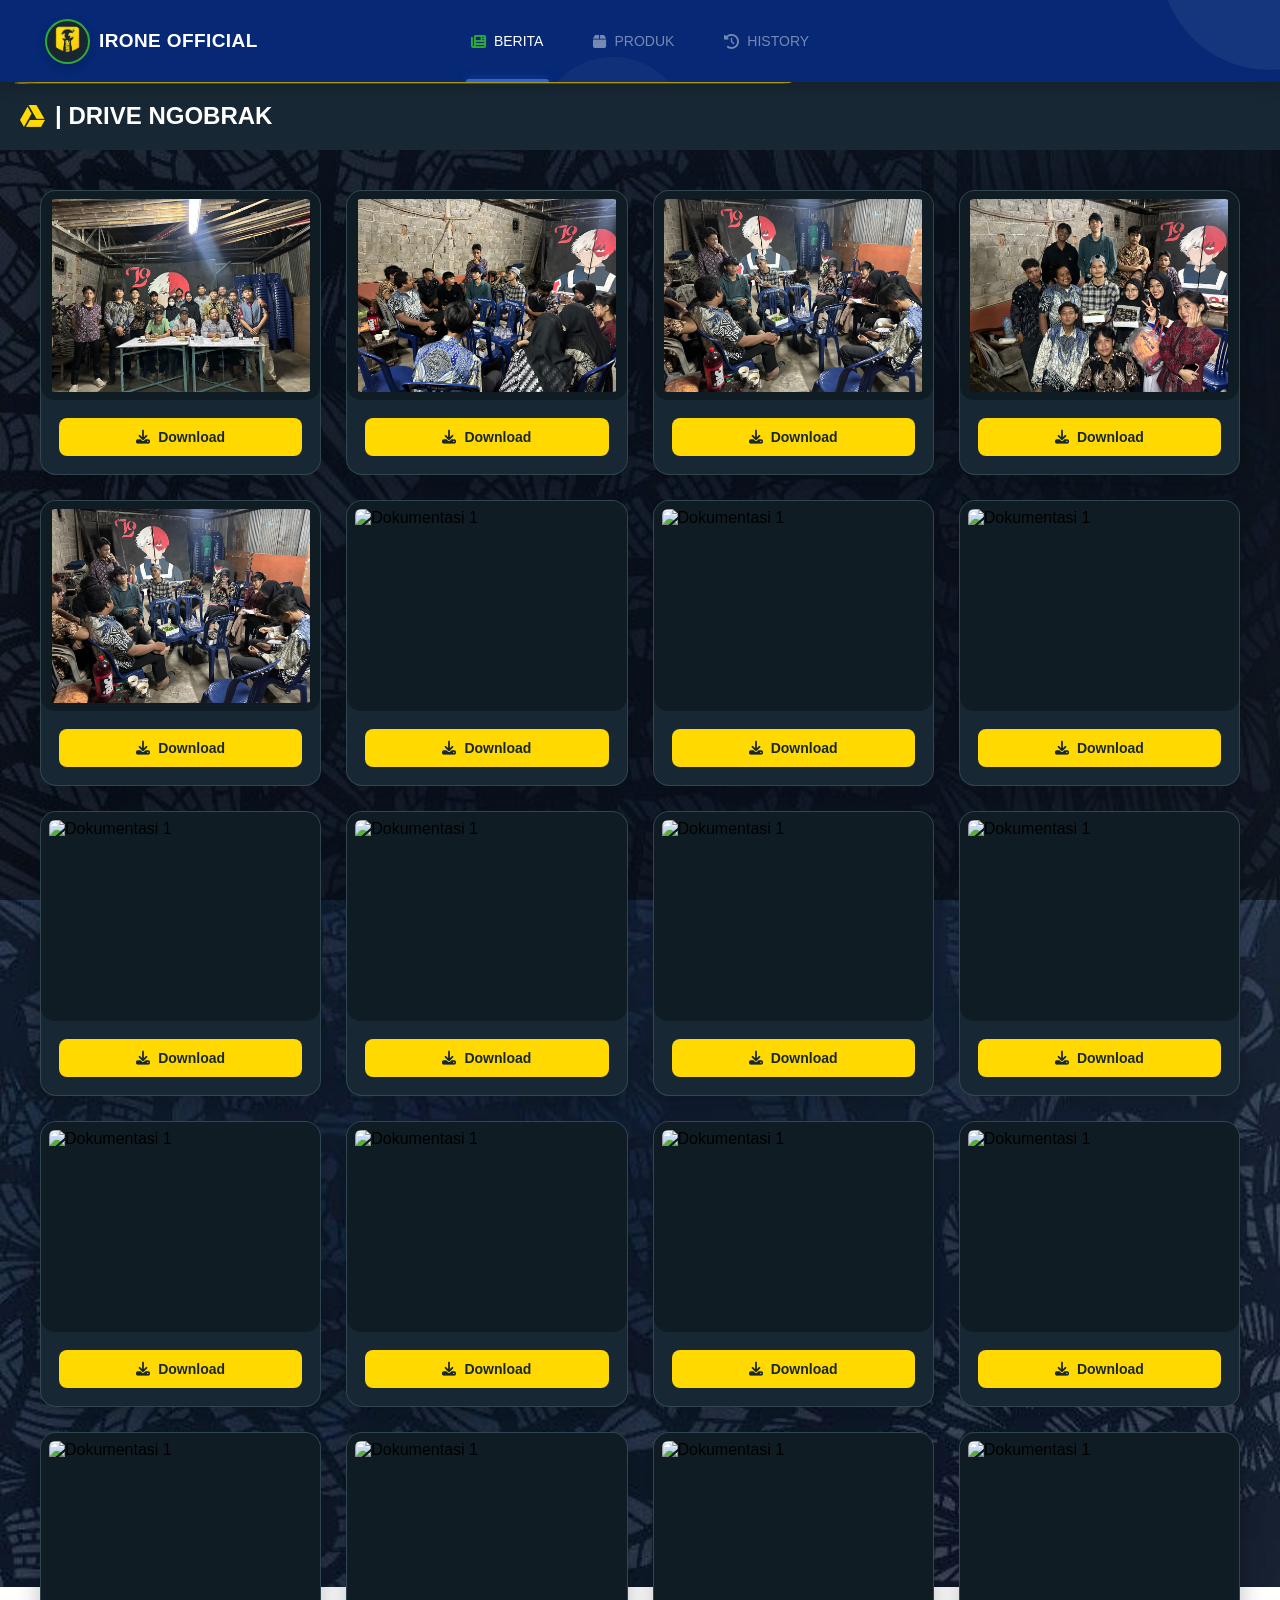
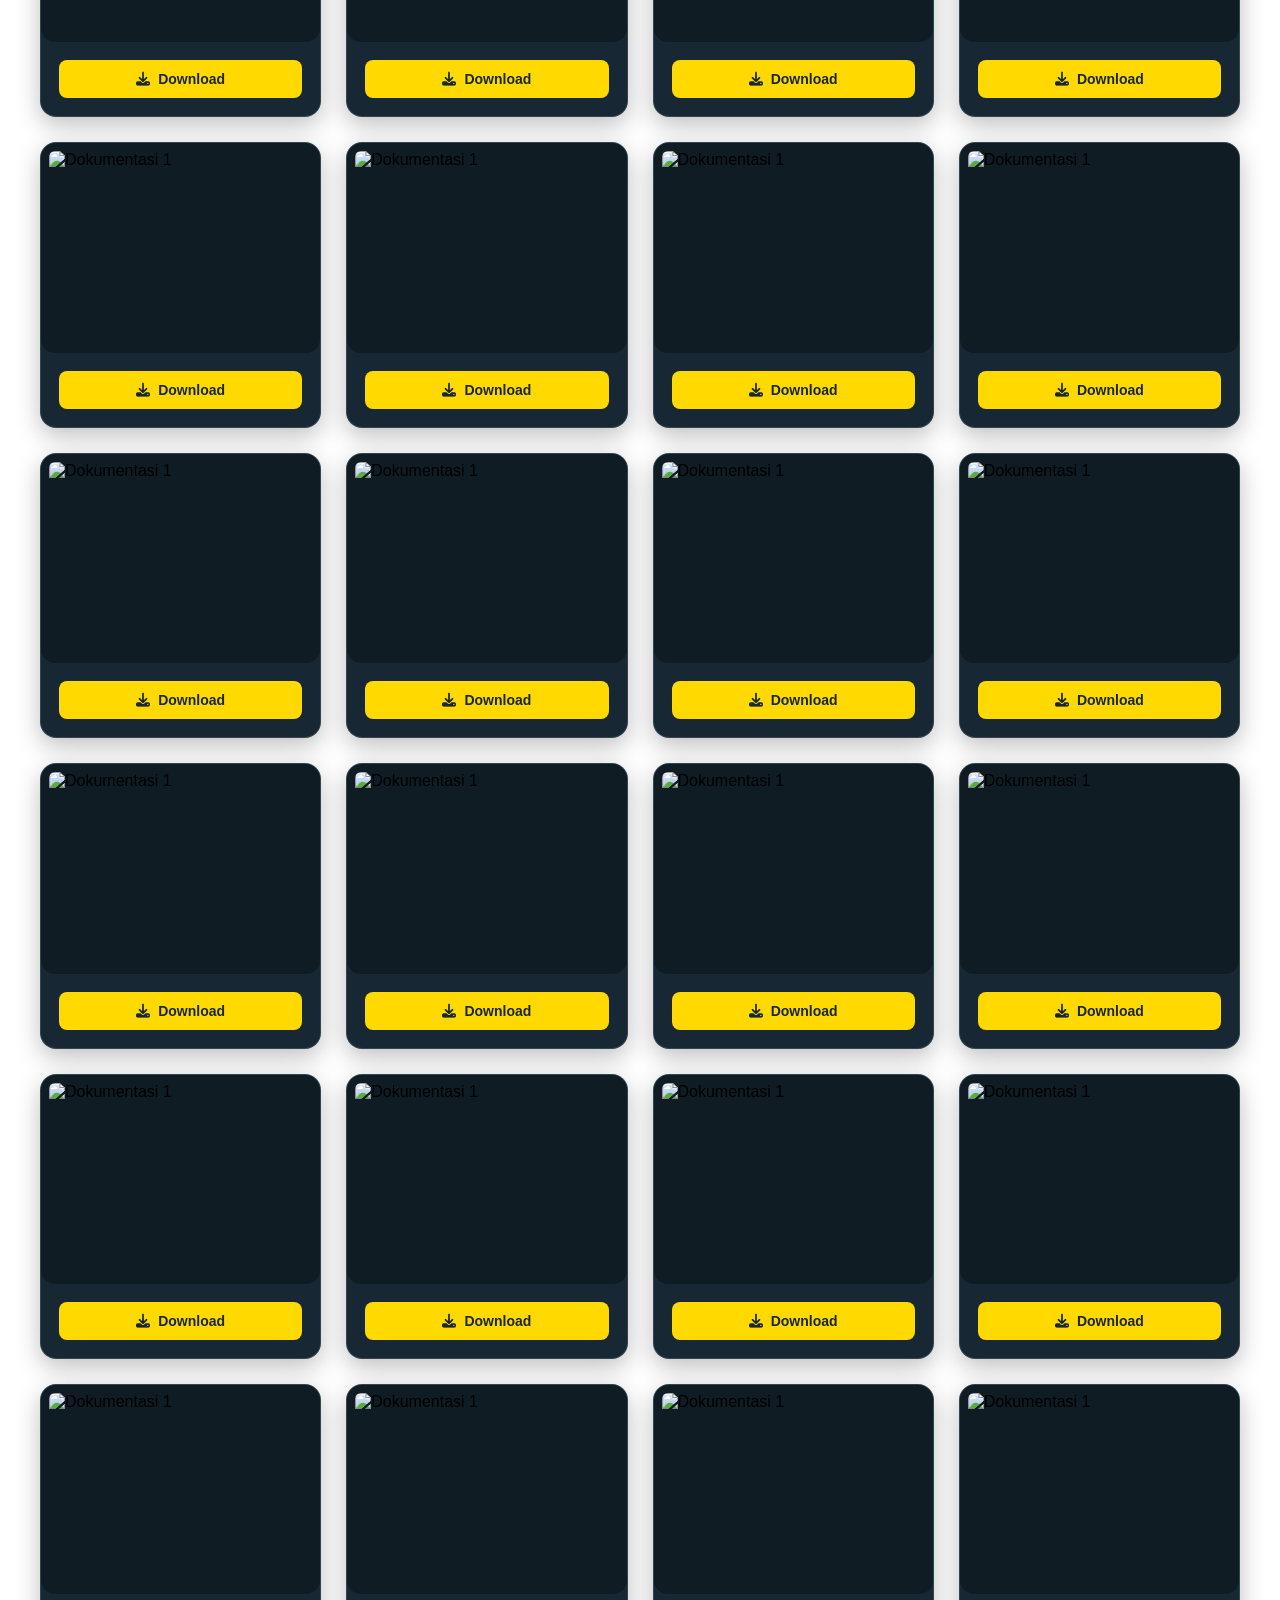
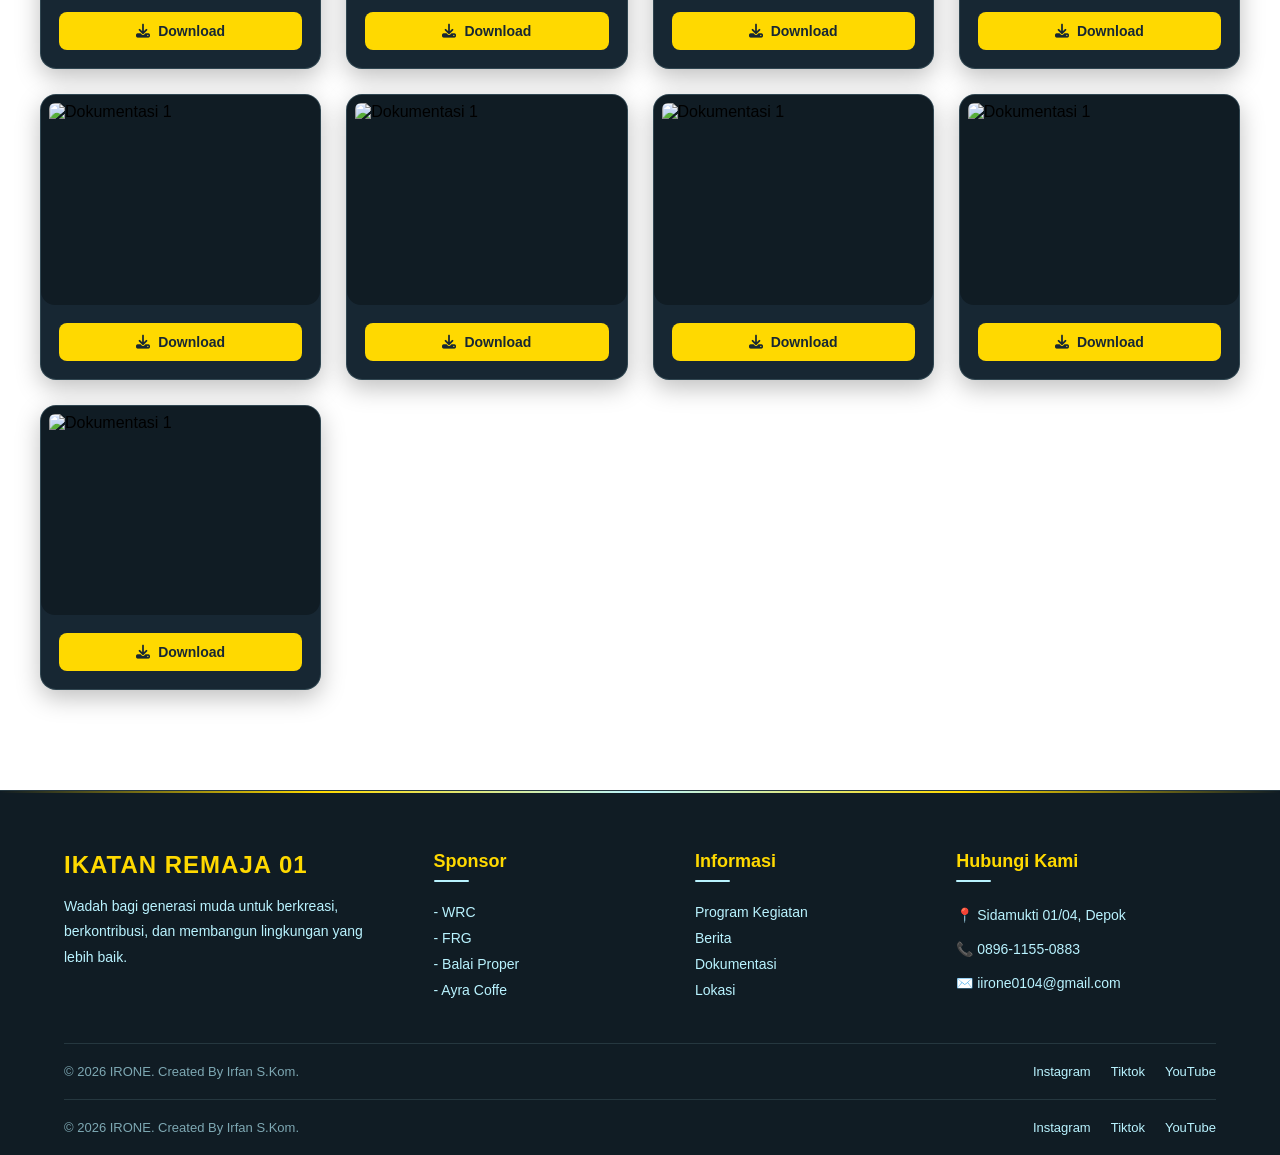
==== commit dcaba630: "Update ngobrak.html" ====
--- a/ngobrak.html
+++ b/ngobrak.html
@@ -141,100 +141,100 @@
         <div class="download-card">
 
             <div class="download-image">
-                <img src="ngobrak/2025/1.jpeg" alt="Dokumentasi 1">
-            </div>
-
-            <div class="download-info">
-
-                <a href="ngobrak/2025/1.jpeg"
-                   download
-                   class="download-btn">
-
-                    <i class="fa-solid fa-download"></i>
-                    Download
-
-
-                </a>
-
-            </div>
-
-        </div>
-
-        <div class="download-card">
-
-            <div class="download-image">
-                <img src="ngobrak/2025/2.jpeg" alt="Dokumentasi 1">
-            </div>
-
-            <div class="download-info">
-
-                <a href="ngobrak/2025/2.jpeg"
-                   download
-                   class="download-btn">
-
-                    <i class="fa-solid fa-download"></i>
-                    Download
-
-
-                </a>
-
-            </div>
-
-        </div>
-
-        <div class="download-card">
-
-            <div class="download-image">
-                <img src="ngobrak/2025/3.jpeg" alt="Dokumentasi 1">
-            </div>
-
-            <div class="download-info">
-
-                <a href="ngobrak/2025/3.jpeg"
-                   download
-                   class="download-btn">
-
-                    <i class="fa-solid fa-download"></i>
-                    Download
-
-
-                </a>
-
-            </div>
-
-        </div>
-
-        <div class="download-card">
-
-            <div class="download-image">
-                <img src="ngobrak/2025/4.jpeg" alt="Dokumentasi 1">
-            </div>
-
-            <div class="download-info">
-
-                <a href="ngobrak/2025/4.jpeg"
-                   download
-                   class="download-btn">
-
-                    <i class="fa-solid fa-download"></i>
-                    Download
-
-
-                </a>
-
-            </div>
-
-        </div>
-
-        <div class="download-card">
-
-            <div class="download-image">
-                <img src="ngobrak/2025/5.jpeg" alt="Dokumentasi 1">
-            </div>
-
-            <div class="download-info">
-
-                <a href="ngobrak/2025/5.jpeg"
+                <img src="1.jpeg" alt="Dokumentasi 1">
+            </div>
+
+            <div class="download-info">
+
+                <a href="1.jpeg"
+                   download
+                   class="download-btn">
+
+                    <i class="fa-solid fa-download"></i>
+                    Download
+
+
+                </a>
+
+            </div>
+
+        </div>
+
+        <div class="download-card">
+
+            <div class="download-image">
+                <img src="2.jpeg" alt="Dokumentasi 1">
+            </div>
+
+            <div class="download-info">
+
+                <a href="2.jpeg"
+                   download
+                   class="download-btn">
+
+                    <i class="fa-solid fa-download"></i>
+                    Download
+
+
+                </a>
+
+            </div>
+
+        </div>
+
+        <div class="download-card">
+
+            <div class="download-image">
+                <img src="3.jpeg" alt="Dokumentasi 1">
+            </div>
+
+            <div class="download-info">
+
+                <a href="3.jpeg"
+                   download
+                   class="download-btn">
+
+                    <i class="fa-solid fa-download"></i>
+                    Download
+
+
+                </a>
+
+            </div>
+
+        </div>
+
+        <div class="download-card">
+
+            <div class="download-image">
+                <img src="4.jpeg" alt="Dokumentasi 1">
+            </div>
+
+            <div class="download-info">
+
+                <a href="4.jpeg"
+                   download
+                   class="download-btn">
+
+                    <i class="fa-solid fa-download"></i>
+                    Download
+
+
+                </a>
+
+            </div>
+
+        </div>
+
+        <div class="download-card">
+
+            <div class="download-image">
+                <img src="5.jpeg" alt="Dokumentasi 1">
+            </div>
+
+            <div class="download-info">
+
+                <a href="5.jpeg"
                    download
                    class="download-btn">
 
@@ -1452,4 +1452,4 @@
     });
 
 </script>
-</html>+</html>
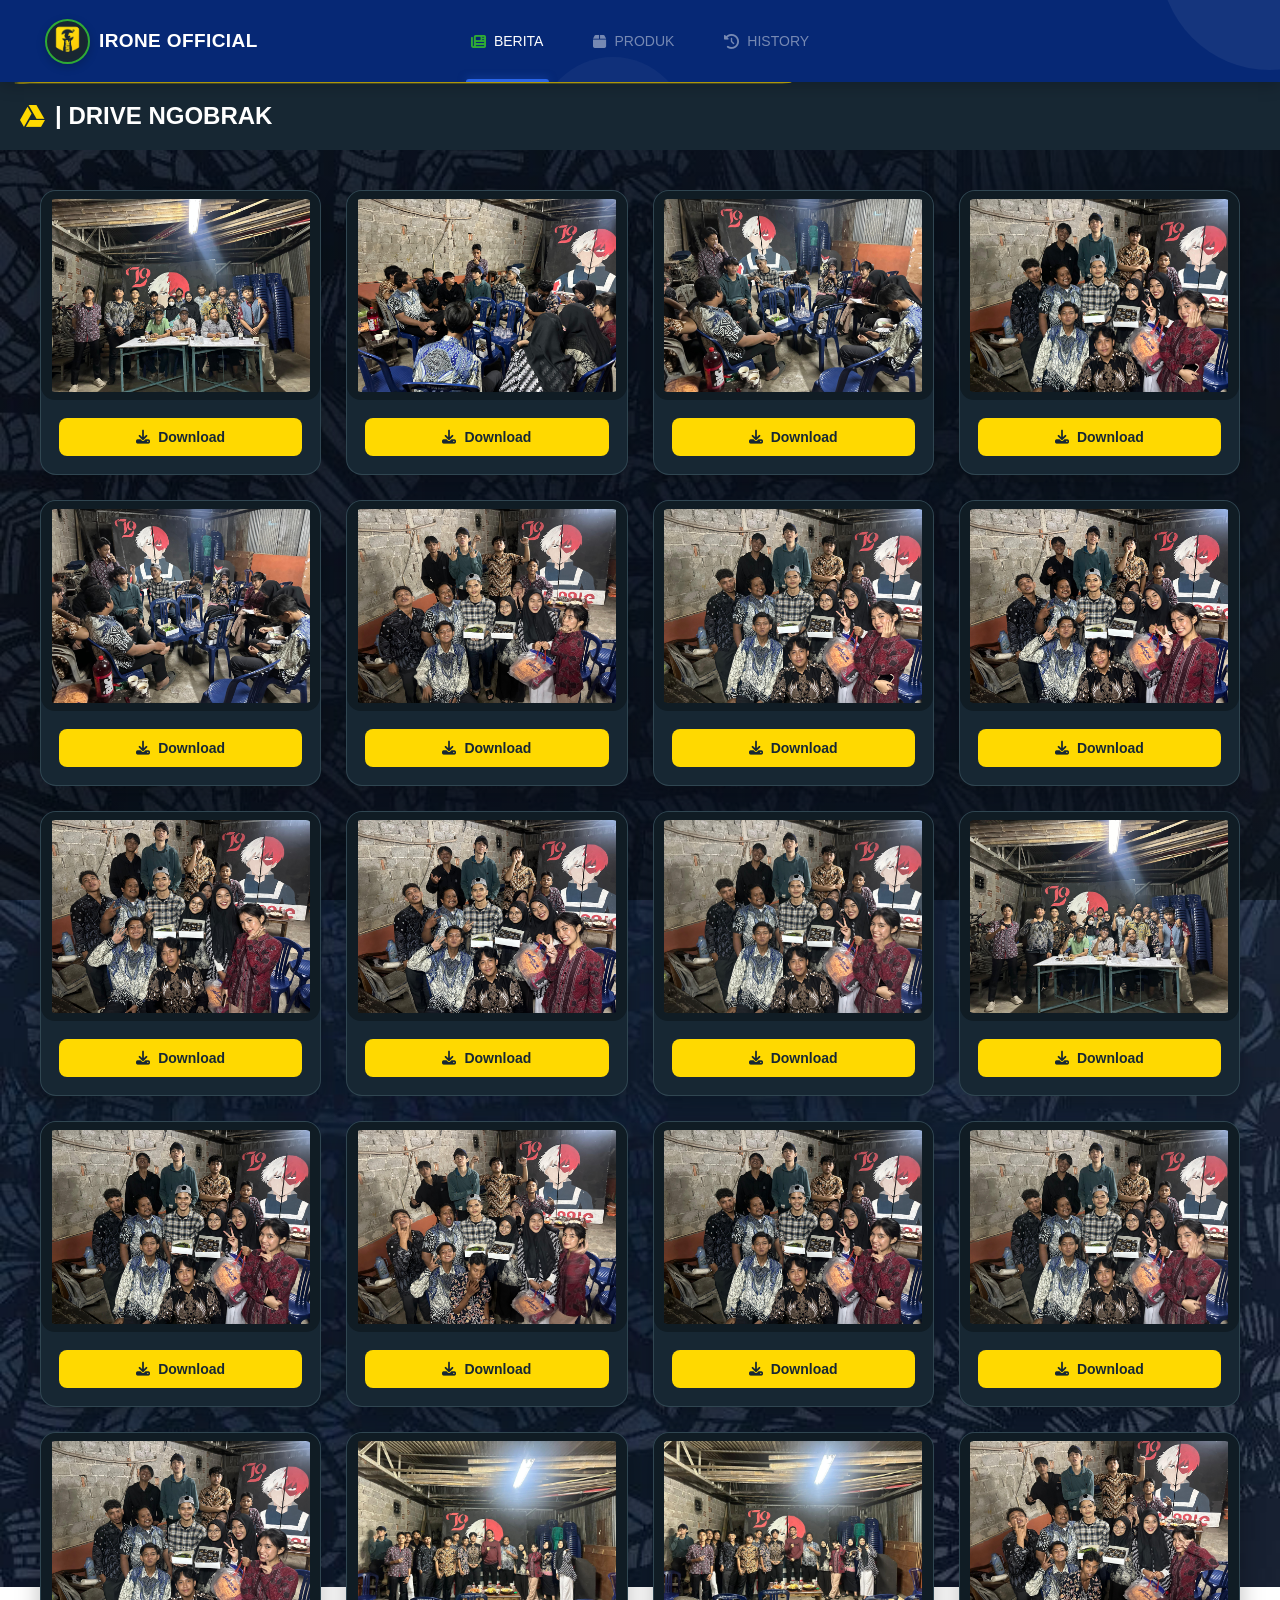
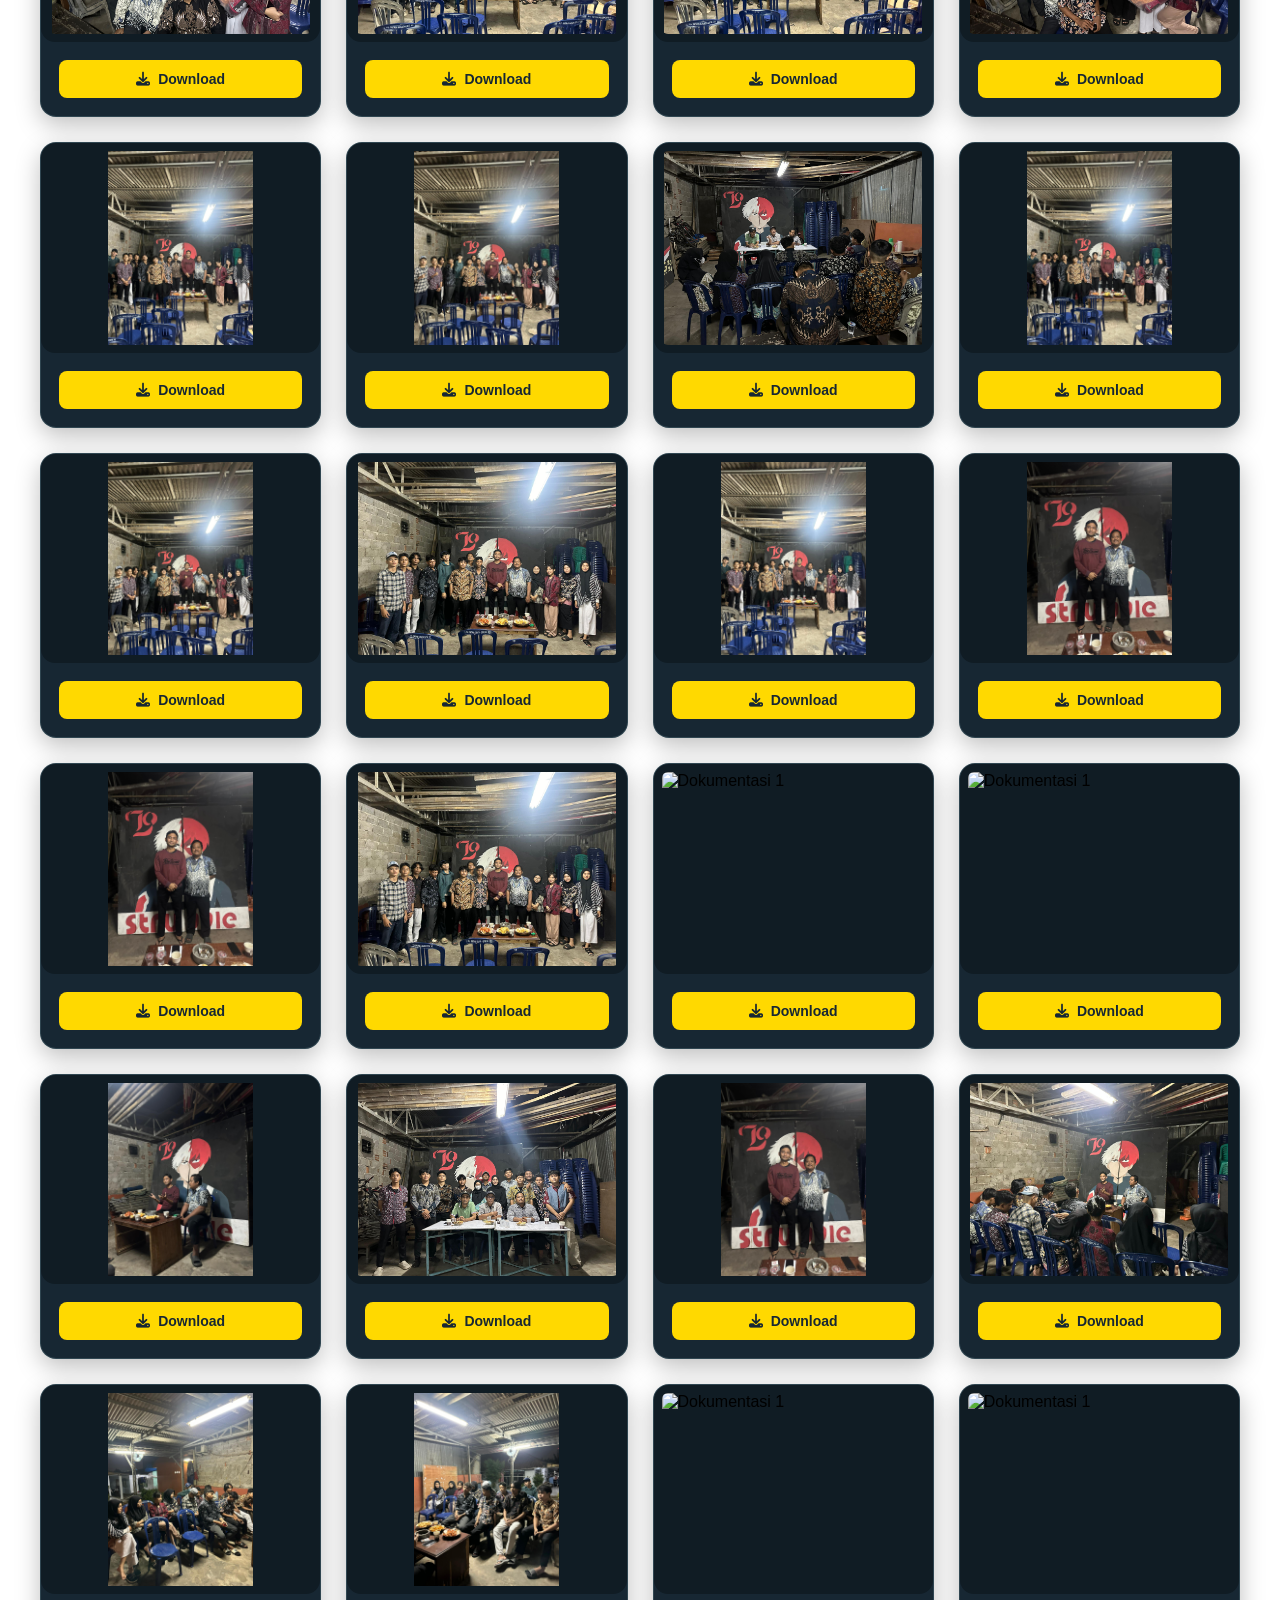
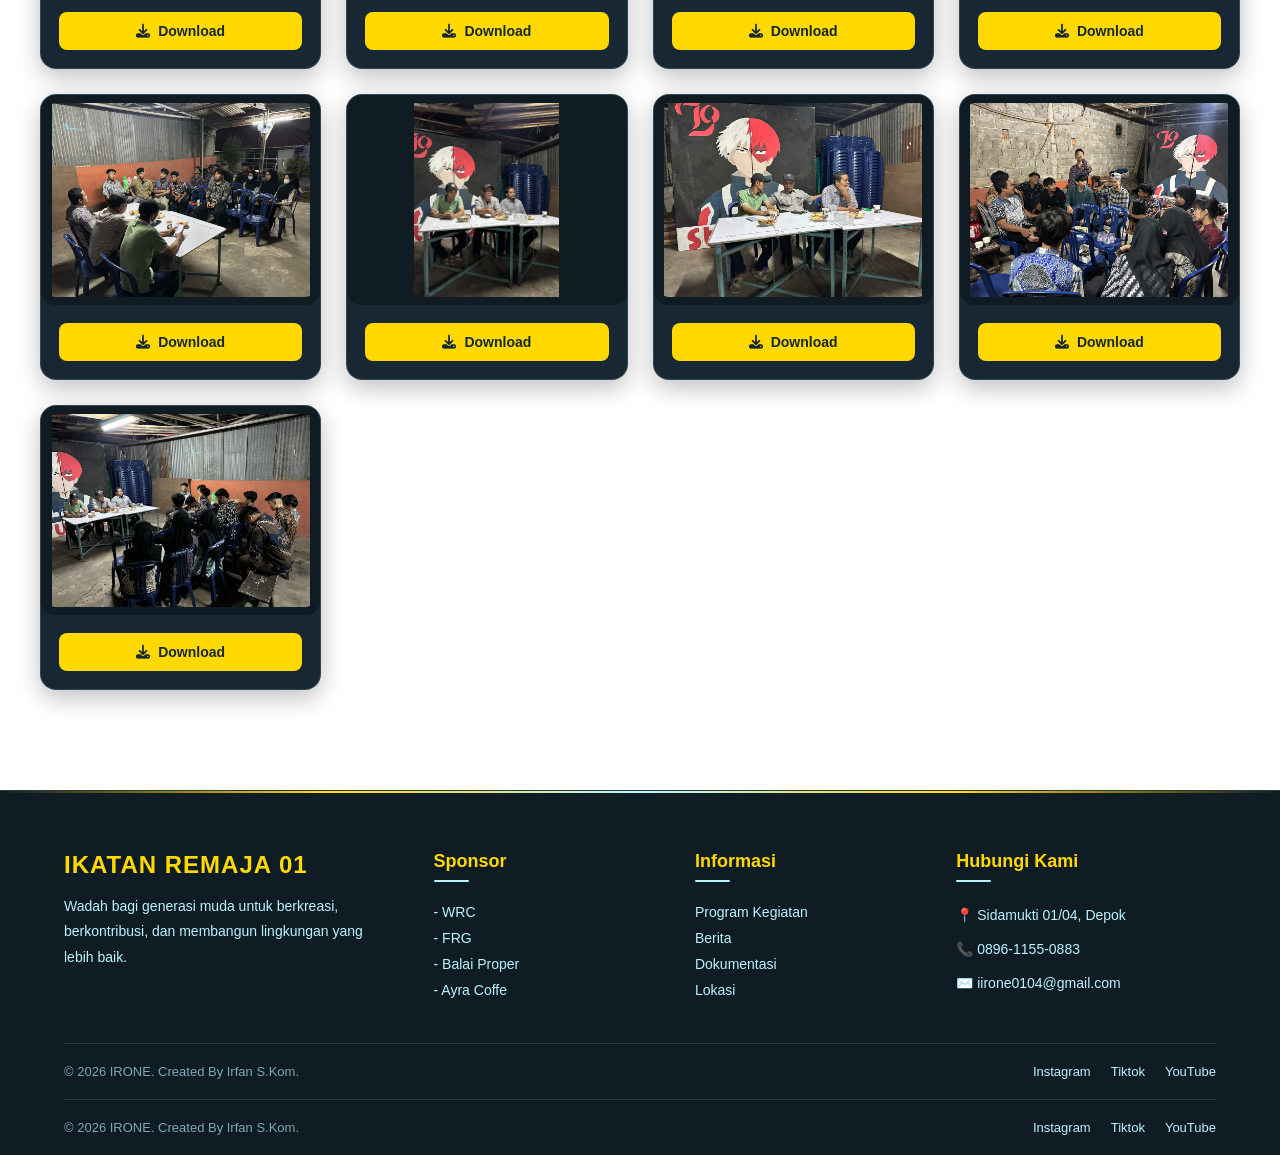
==== commit c590c600: "Add files via upload" ====
--- a/ngobrak.html
+++ b/ngobrak.html
@@ -251,254 +251,254 @@
         <div class="download-card">
 
             <div class="download-image">
-                <img src="ngobrak/2025/6.jpeg" alt="Dokumentasi 1">
-            </div>
-
-            <div class="download-info">
-
-                <a href="ngobrak/2025/6.jpeg"
-                   download
-                   class="download-btn">
-
-                    <i class="fa-solid fa-download"></i>
-                    Download
-
-
-                </a>
-
-            </div>
-
-        </div>
-
-        <div class="download-card">
-
-            <div class="download-image">
-                <img src="ngobrak/2025/7.jpeg" alt="Dokumentasi 1">
-            </div>
-
-            <div class="download-info">
-
-                <a href="ngobrak/2025/7.jpeg"
-                   download
-                   class="download-btn">
-
-                    <i class="fa-solid fa-download"></i>
-                    Download
-
-
-                </a>
-
-            </div>
-
-        </div>
-
-        <div class="download-card">
-
-            <div class="download-image">
-                <img src="ngobrak/2025/8.jpeg" alt="Dokumentasi 1">
-            </div>
-
-            <div class="download-info">
-
-                <a href="ngobrak/2025/8.jpeg"
-                   download
-                   class="download-btn">
-
-                    <i class="fa-solid fa-download"></i>
-                    Download
-
-
-                </a>
-
-            </div>
-
-        </div>
-
-        <div class="download-card">
-
-            <div class="download-image">
-                <img src="ngobrak/2025/9.jpeg" alt="Dokumentasi 1">
-            </div>
-
-            <div class="download-info">
-
-                <a href="ngobrak/2025/9.jpeg"
-                   download
-                   class="download-btn">
-
-                    <i class="fa-solid fa-download"></i>
-                    Download
-
-
-                </a>
-
-            </div>
-
-        </div>
-
-        <div class="download-card">
-
-            <div class="download-image">
-                <img src="ngobrak/2025/10.jpeg" alt="Dokumentasi 1">
-            </div>
-
-            <div class="download-info">
-
-                <a href="ngobrak/2025/10.jpeg"
-                   download
-                   class="download-btn">
-
-                    <i class="fa-solid fa-download"></i>
-                    Download
-
-
-                </a>
-
-            </div>
-
-        </div>
-
-        <div class="download-card">
-
-            <div class="download-image">
-                <img src="ngobrak/2025/11.jpeg" alt="Dokumentasi 1">
-            </div>
-
-            <div class="download-info">
-
-                <a href="ngobrak/2025/11.jpeg"
-                   download
-                   class="download-btn">
-
-                    <i class="fa-solid fa-download"></i>
-                    Download
-
-
-                </a>
-
-            </div>
-
-        </div>
-
-        <div class="download-card">
-
-            <div class="download-image">
-                <img src="ngobrak/2025/12.jpeg" alt="Dokumentasi 1">
-            </div>
-
-            <div class="download-info">
-
-                <a href="ngobrak/2025/12.jpeg"
-                   download
-                   class="download-btn">
-
-                    <i class="fa-solid fa-download"></i>
-                    Download
-
-
-                </a>
-
-            </div>
-
-        </div>
-
-        <div class="download-card">
-
-            <div class="download-image">
-                <img src="ngobrak/2025/13.jpeg" alt="Dokumentasi 1">
-            </div>
-
-            <div class="download-info">
-
-                <a href="ngobrak/2025/13.jpeg"
-                   download
-                   class="download-btn">
-
-                    <i class="fa-solid fa-download"></i>
-                    Download
-
-
-                </a>
-
-            </div>
-
-        </div>
-
-        <div class="download-card">
-
-            <div class="download-image">
-                <img src="ngobrak/2025/14.jpeg" alt="Dokumentasi 1">
-            </div>
-
-            <div class="download-info">
-
-                <a href="ngobrak/2025/14.jpeg"
-                   download
-                   class="download-btn">
-
-                    <i class="fa-solid fa-download"></i>
-                    Download
-
-
-                </a>
-
-            </div>
-
-        </div>
-
-        <div class="download-card">
-
-            <div class="download-image">
-                <img src="ngobrak/2025/15.jpeg" alt="Dokumentasi 1">
-            </div>
-
-            <div class="download-info">
-
-                <a href="ngobrak/2025/15.jpeg"
-                   download
-                   class="download-btn">
-
-                    <i class="fa-solid fa-download"></i>
-                    Download
-
-
-                </a>
-
-            </div>
-
-        </div>
-
-        <div class="download-card">
-
-            <div class="download-image">
-                <img src="ngobrak/2025/16.jpeg" alt="Dokumentasi 1">
-            </div>
-
-            <div class="download-info">
-
-                <a href="ngobrak/2025/16.jpeg"
-                   download
-                   class="download-btn">
-
-                    <i class="fa-solid fa-download"></i>
-                    Download
-
-
-                </a>
-
-            </div>
-
-        </div>
-
-        <div class="download-card">
-
-            <div class="download-image">
-                <img src="ngobrak/2025/17.jpeg" alt="Dokumentasi 1">
-            </div>
-
-            <div class="download-info">
-
-                <a href="ngobrak/2025/17.jpeg"
+                <img src="6.jpeg" alt="Dokumentasi 1">
+            </div>
+
+            <div class="download-info">
+
+                <a href="6.jpeg"
+                   download
+                   class="download-btn">
+
+                    <i class="fa-solid fa-download"></i>
+                    Download
+
+
+                </a>
+
+            </div>
+
+        </div>
+
+        <div class="download-card">
+
+            <div class="download-image">
+                <img src="7.jpeg" alt="Dokumentasi 1">
+            </div>
+
+            <div class="download-info">
+
+                <a href="7.jpeg"
+                   download
+                   class="download-btn">
+
+                    <i class="fa-solid fa-download"></i>
+                    Download
+
+
+                </a>
+
+            </div>
+
+        </div>
+
+        <div class="download-card">
+
+            <div class="download-image">
+                <img src="8.jpeg" alt="Dokumentasi 1">
+            </div>
+
+            <div class="download-info">
+
+                <a href="8.jpeg"
+                   download
+                   class="download-btn">
+
+                    <i class="fa-solid fa-download"></i>
+                    Download
+
+
+                </a>
+
+            </div>
+
+        </div>
+
+        <div class="download-card">
+
+            <div class="download-image">
+                <img src="9.jpeg" alt="Dokumentasi 1">
+            </div>
+
+            <div class="download-info">
+
+                <a href="9.jpeg"
+                   download
+                   class="download-btn">
+
+                    <i class="fa-solid fa-download"></i>
+                    Download
+
+
+                </a>
+
+            </div>
+
+        </div>
+
+        <div class="download-card">
+
+            <div class="download-image">
+                <img src="10.jpeg" alt="Dokumentasi 1">
+            </div>
+
+            <div class="download-info">
+
+                <a href="10.jpeg"
+                   download
+                   class="download-btn">
+
+                    <i class="fa-solid fa-download"></i>
+                    Download
+
+
+                </a>
+
+            </div>
+
+        </div>
+
+        <div class="download-card">
+
+            <div class="download-image">
+                <img src="11.jpeg" alt="Dokumentasi 1">
+            </div>
+
+            <div class="download-info">
+
+                <a href="11.jpeg"
+                   download
+                   class="download-btn">
+
+                    <i class="fa-solid fa-download"></i>
+                    Download
+
+
+                </a>
+
+            </div>
+
+        </div>
+
+        <div class="download-card">
+
+            <div class="download-image">
+                <img src="12.jpeg" alt="Dokumentasi 1">
+            </div>
+
+            <div class="download-info">
+
+                <a href="12.jpeg"
+                   download
+                   class="download-btn">
+
+                    <i class="fa-solid fa-download"></i>
+                    Download
+
+
+                </a>
+
+            </div>
+
+        </div>
+
+        <div class="download-card">
+
+            <div class="download-image">
+                <img src="13.jpeg" alt="Dokumentasi 1">
+            </div>
+
+            <div class="download-info">
+
+                <a href="13.jpeg"
+                   download
+                   class="download-btn">
+
+                    <i class="fa-solid fa-download"></i>
+                    Download
+
+
+                </a>
+
+            </div>
+
+        </div>
+
+        <div class="download-card">
+
+            <div class="download-image">
+                <img src="14.jpeg" alt="Dokumentasi 1">
+            </div>
+
+            <div class="download-info">
+
+                <a href="14.jpeg"
+                   download
+                   class="download-btn">
+
+                    <i class="fa-solid fa-download"></i>
+                    Download
+
+
+                </a>
+
+            </div>
+
+        </div>
+
+        <div class="download-card">
+
+            <div class="download-image">
+                <img src="15.jpeg" alt="Dokumentasi 1">
+            </div>
+
+            <div class="download-info">
+
+                <a href="15.jpeg"
+                   download
+                   class="download-btn">
+
+                    <i class="fa-solid fa-download"></i>
+                    Download
+
+
+                </a>
+
+            </div>
+
+        </div>
+
+        <div class="download-card">
+
+            <div class="download-image">
+                <img src="16.jpeg" alt="Dokumentasi 1">
+            </div>
+
+            <div class="download-info">
+
+                <a href="16.jpeg"
+                   download
+                   class="download-btn">
+
+                    <i class="fa-solid fa-download"></i>
+                    Download
+
+
+                </a>
+
+            </div>
+
+        </div>
+
+        <div class="download-card">
+
+            <div class="download-image">
+                <img src="17.jpeg" alt="Dokumentasi 1">
+            </div>
+
+            <div class="download-info">
+
+                <a href="17.jpeg"
                    download
                    class="download-btn">
 
@@ -515,606 +515,606 @@
          <div class="download-card">
 
             <div class="download-image">
-                <img src="ngobrak/2025/18.jpeg" alt="Dokumentasi 1">
-            </div>
-
-            <div class="download-info">
-
-                <a href="ngobrak/2025/18.jpeg"
-                   download
-                   class="download-btn">
-
-                    <i class="fa-solid fa-download"></i>
-                    Download
-
-
-                </a>
-
-            </div>
-
-        </div>
-
-        <div class="download-card">
-
-            <div class="download-image">
-                <img src="ngobrak/2025/19.jpeg" alt="Dokumentasi 1">
-            </div>
-
-            <div class="download-info">
-
-                <a href="ngobrak/2025/19.jpeg"
-                   download
-                   class="download-btn">
-
-                    <i class="fa-solid fa-download"></i>
-                    Download
-
-
-                </a>
-
-            </div>
-
-        </div>
-
-        <div class="download-card">
-
-            <div class="download-image">
-                <img src="ngobrak/2025/20.jpeg" alt="Dokumentasi 1">
-            </div>
-
-            <div class="download-info">
-
-                <a href="ngobrak/2025/20.jpeg"
-                   download
-                   class="download-btn">
-
-                    <i class="fa-solid fa-download"></i>
-                    Download
-
-
-                </a>
-
-            </div>
-
-        </div>
-
-        <div class="download-card">
-
-            <div class="download-image">
-                <img src="ngobrak/2025/21.jpeg" alt="Dokumentasi 1">
-            </div>
-
-            <div class="download-info">
-
-                <a href="ngobrak/2025/21.jpeg"
-                   download
-                   class="download-btn">
-
-                    <i class="fa-solid fa-download"></i>
-                    Download
-
-
-                </a>
-
-            </div>
-
-        </div>
-
-        <div class="download-card">
-
-            <div class="download-image">
-                <img src="ngobrak/2025/22.jpeg" alt="Dokumentasi 1">
-            </div>
-
-            <div class="download-info">
-
-                <a href="ngobrak/2025/22.jpeg"
-                   download
-                   class="download-btn">
-
-                    <i class="fa-solid fa-download"></i>
-                    Download
-
-
-                </a>
-
-            </div>
-
-        </div>
-
-        <div class="download-card">
-
-            <div class="download-image">
-                <img src="ngobrak/2025/23.jpeg" alt="Dokumentasi 1">
-            </div>
-
-            <div class="download-info">
-
-                <a href="ngobrak/2025/23.jpeg"
-                   download
-                   class="download-btn">
-
-                    <i class="fa-solid fa-download"></i>
-                    Download
-
-
-                </a>
-
-            </div>
-
-        </div>
-
-        <div class="download-card">
-
-            <div class="download-image">
-                <img src="ngobrak/2025/24.jpeg" alt="Dokumentasi 1">
-            </div>
-
-            <div class="download-info">
-
-                <a href="ngobrak/2025/24.jpeg"
-                   download
-                   class="download-btn">
-
-                    <i class="fa-solid fa-download"></i>
-                    Download
-
-
-                </a>
-
-            </div>
-
-        </div>
-
-        <div class="download-card">
-
-            <div class="download-image">
-                <img src="ngobrak/2025/25.jpeg" alt="Dokumentasi 1">
-            </div>
-
-            <div class="download-info">
-
-                <a href="ngobrak/2025/25.jpeg"
-                   download
-                   class="download-btn">
-
-                    <i class="fa-solid fa-download"></i>
-                    Download
-
-
-                </a>
-
-            </div>
-
-        </div>
-
-        <div class="download-card">
-
-            <div class="download-image">
-                <img src="ngobrak/2025/26.jpeg" alt="Dokumentasi 1">
-            </div>
-
-            <div class="download-info">
-
-                <a href="ngobrak/2025/26.jpeg"
-                   download
-                   class="download-btn">
-
-                    <i class="fa-solid fa-download"></i>
-                    Download
-
-
-                </a>
-
-            </div>
-
-        </div>
-
-        <div class="download-card">
-
-            <div class="download-image">
-                <img src="ngobrak/2025/27.jpeg" alt="Dokumentasi 1">
-            </div>
-
-            <div class="download-info">
-
-                <a href="ngobrak/2025/27.jpeg"
-                   download
-                   class="download-btn">
-
-                    <i class="fa-solid fa-download"></i>
-                    Download
-
-
-                </a>
-
-            </div>
-
-        </div>
-
-        <div class="download-card">
-
-            <div class="download-image">
-                <img src="ngobrak/2025/28.jpeg" alt="Dokumentasi 1">
-            </div>
-
-            <div class="download-info">
-
-                <a href="ngobrak/2025/28.jpeg"
-                   download
-                   class="download-btn">
-
-                    <i class="fa-solid fa-download"></i>
-                    Download
-
-
-                </a>
-
-            </div>
-
-        </div>
-
-        <div class="download-card">
-
-            <div class="download-image">
-                <img src="ngobrak/2025/29.jpeg" alt="Dokumentasi 1">
-            </div>
-
-            <div class="download-info">
-
-                <a href="ngobrak/2025/29.jpeg"
-                   download
-                   class="download-btn">
-
-                    <i class="fa-solid fa-download"></i>
-                    Download
-
-
-                </a>
-
-            </div>
-
-        </div>
-
-        <div class="download-card">
-
-            <div class="download-image">
-                <img src="ngobrak/2025/30.jpeg" alt="Dokumentasi 1">
-            </div>
-
-            <div class="download-info">
-
-                <a href="ngobrak/2025/30.jpeg"
-                   download
-                   class="download-btn">
-
-                    <i class="fa-solid fa-download"></i>
-                    Download
-
-
-                </a>
-
-            </div>
-
-        </div>
-
-        <div class="download-card">
-
-            <div class="download-image">
-                <img src="ngobrak/2025/31.jpeg" alt="Dokumentasi 1">
-            </div>
-
-            <div class="download-info">
-
-                <a href="ngobrak/2025/31.jpeg"
-                   download
-                   class="download-btn">
-
-                    <i class="fa-solid fa-download"></i>
-                    Download
-
-
-                </a>
-
-            </div>
-
-        </div>
-
-        <div class="download-card">
-
-            <div class="download-image">
-                <img src="ngobrak/2025/32.jpeg" alt="Dokumentasi 1">
-            </div>
-
-            <div class="download-info">
-
-                <a href="ngobrak/2025/32.jpeg"
-                   download
-                   class="download-btn">
-
-                    <i class="fa-solid fa-download"></i>
-                    Download
-
-
-                </a>
-
-            </div>
-
-        </div>
-
-        <div class="download-card">
-
-            <div class="download-image">
-                <img src="ngobrak/2025/33.jpeg" alt="Dokumentasi 1">
-            </div>
-
-            <div class="download-info">
-
-                <a href="ngobrak/2025/33.jpeg"
-                   download
-                   class="download-btn">
-
-                    <i class="fa-solid fa-download"></i>
-                    Download
-
-
-                </a>
-
-            </div>
-
-        </div>
-
-        <div class="download-card">
-
-            <div class="download-image">
-                <img src="ngobrak/2025/34.jpeg" alt="Dokumentasi 1">
-            </div>
-
-            <div class="download-info">
-
-                <a href="ngobrak/2025/34.jpeg"
-                   download
-                   class="download-btn">
-
-                    <i class="fa-solid fa-download"></i>
-                    Download
-
-
-                </a>
-
-            </div>
-
-        </div>
-
-        <div class="download-card">
-
-            <div class="download-image">
-                <img src="ngobrak/2025/35.jpeg" alt="Dokumentasi 1">
-            </div>
-
-            <div class="download-info">
-
-                <a href="ngobrak/2025/35.jpeg"
-                   download
-                   class="download-btn">
-
-                    <i class="fa-solid fa-download"></i>
-                    Download
-
-
-                </a>
-
-            </div>
-
-        </div>
-
-        <div class="download-card">
-
-            <div class="download-image">
-                <img src="ngobrak/2025/36.jpeg" alt="Dokumentasi 1">
-            </div>
-
-            <div class="download-info">
-
-                <a href="ngobrak/2025/36.jpeg"
-                   download
-                   class="download-btn">
-
-                    <i class="fa-solid fa-download"></i>
-                    Download
-
-
-                </a>
-
-            </div>
-
-        </div>
-
-        <div class="download-card">
-
-            <div class="download-image">
-                <img src="ngobrak/2025/37.jpeg" alt="Dokumentasi 1">
-            </div>
-
-            <div class="download-info">
-
-                <a href="ngobrak/2025/37.jpeg"
-                   download
-                   class="download-btn">
-
-                    <i class="fa-solid fa-download"></i>
-                    Download
-
-
-                </a>
-
-            </div>
-
-        </div>
-
-        <div class="download-card">
-
-            <div class="download-image">
-                <img src="ngobrak/2025/38.jpeg" alt="Dokumentasi 1">
-            </div>
-
-            <div class="download-info">
-
-                <a href="ngobrak/2025/38.jpeg"
-                   download
-                   class="download-btn">
-
-                    <i class="fa-solid fa-download"></i>
-                    Download
-
-
-                </a>
-
-            </div>
-
-        </div>
-
-        <div class="download-card">
-
-            <div class="download-image">
-                <img src="ngobrak/2025/39.jpeg" alt="Dokumentasi 1">
-            </div>
-
-            <div class="download-info">
-
-                <a href="ngobrak/2025/39.jpeg"
-                   download
-                   class="download-btn">
-
-                    <i class="fa-solid fa-download"></i>
-                    Download
-
-
-                </a>
-
-            </div>
-
-        </div>
-
-        <div class="download-card">
-
-            <div class="download-image">
-                <img src="ngobrak/2025/40.jpeg" alt="Dokumentasi 1">
-            </div>
-
-            <div class="download-info">
-
-                <a href="ngobrak/2025/40.jpeg"
-                   download
-                   class="download-btn">
-
-                    <i class="fa-solid fa-download"></i>
-                    Download
-
-
-                </a>
-
-            </div>
-
-        </div>
-
-        <div class="download-card">
-
-            <div class="download-image">
-                <img src="ngobrak/2025/41.jpeg" alt="Dokumentasi 1">
-            </div>
-
-            <div class="download-info">
-
-                <a href="ngobrak/2025/41.jpeg"
-                   download
-                   class="download-btn">
-
-                    <i class="fa-solid fa-download"></i>
-                    Download
-
-
-                </a>
-
-            </div>
-
-        </div>
-
-        <div class="download-card">
-
-            <div class="download-image">
-                <img src="ngobrak/2025/42.jpeg" alt="Dokumentasi 1">
-            </div>
-
-            <div class="download-info">
-
-                <a href="ngobrak/2025/42.jpeg"
-                   download
-                   class="download-btn">
-
-                    <i class="fa-solid fa-download"></i>
-                    Download
-
-
-                </a>
-
-            </div>
-
-        </div>
-
-        <div class="download-card">
-
-            <div class="download-image">
-                <img src="ngobrak/2025/43.jpeg" alt="Dokumentasi 1">
-            </div>
-
-            <div class="download-info">
-
-                <a href="ngobrak/2025/43.jpeg"
-                   download
-                   class="download-btn">
-
-                    <i class="fa-solid fa-download"></i>
-                    Download
-
-
-                </a>
-
-            </div>
-
-        </div>
-
-        <div class="download-card">
-
-            <div class="download-image">
-                <img src="ngobrak/2025/44.jpeg" alt="Dokumentasi 1">
-            </div>
-
-            <div class="download-info">
-
-                <a href="ngobrak/2025/44.jpeg"
-                   download
-                   class="download-btn">
-
-                    <i class="fa-solid fa-download"></i>
-                    Download
-
-
-                </a>
-
-            </div>
-
-        </div>
-
-        <div class="download-card">
-
-            <div class="download-image">
-                <img src="ngobrak/2025/45.jpeg" alt="Dokumentasi 1">
-            </div>
-
-            <div class="download-info">
-
-                <a href="ngobrak/2025/45.jpeg"
+                <img src="18.jpeg" alt="Dokumentasi 1">
+            </div>
+
+            <div class="download-info">
+
+                <a href="18.jpeg"
+                   download
+                   class="download-btn">
+
+                    <i class="fa-solid fa-download"></i>
+                    Download
+
+
+                </a>
+
+            </div>
+
+        </div>
+
+        <div class="download-card">
+
+            <div class="download-image">
+                <img src="19.jpeg" alt="Dokumentasi 1">
+            </div>
+
+            <div class="download-info">
+
+                <a href="19.jpeg"
+                   download
+                   class="download-btn">
+
+                    <i class="fa-solid fa-download"></i>
+                    Download
+
+
+                </a>
+
+            </div>
+
+        </div>
+
+        <div class="download-card">
+
+            <div class="download-image">
+                <img src="20.jpeg" alt="Dokumentasi 1">
+            </div>
+
+            <div class="download-info">
+
+                <a href="20.jpeg"
+                   download
+                   class="download-btn">
+
+                    <i class="fa-solid fa-download"></i>
+                    Download
+
+
+                </a>
+
+            </div>
+
+        </div>
+
+        <div class="download-card">
+
+            <div class="download-image">
+                <img src="21.jpeg" alt="Dokumentasi 1">
+            </div>
+
+            <div class="download-info">
+
+                <a href="21.jpeg"
+                   download
+                   class="download-btn">
+
+                    <i class="fa-solid fa-download"></i>
+                    Download
+
+
+                </a>
+
+            </div>
+
+        </div>
+
+        <div class="download-card">
+
+            <div class="download-image">
+                <img src="22.jpeg" alt="Dokumentasi 1">
+            </div>
+
+            <div class="download-info">
+
+                <a href="22.jpeg"
+                   download
+                   class="download-btn">
+
+                    <i class="fa-solid fa-download"></i>
+                    Download
+
+
+                </a>
+
+            </div>
+
+        </div>
+
+        <div class="download-card">
+
+            <div class="download-image">
+                <img src="23.jpeg" alt="Dokumentasi 1">
+            </div>
+
+            <div class="download-info">
+
+                <a href="23.jpeg"
+                   download
+                   class="download-btn">
+
+                    <i class="fa-solid fa-download"></i>
+                    Download
+
+
+                </a>
+
+            </div>
+
+        </div>
+
+        <div class="download-card">
+
+            <div class="download-image">
+                <img src="24.jpeg" alt="Dokumentasi 1">
+            </div>
+
+            <div class="download-info">
+
+                <a href="24.jpeg"
+                   download
+                   class="download-btn">
+
+                    <i class="fa-solid fa-download"></i>
+                    Download
+
+
+                </a>
+
+            </div>
+
+        </div>
+
+        <div class="download-card">
+
+            <div class="download-image">
+                <img src="25.jpeg" alt="Dokumentasi 1">
+            </div>
+
+            <div class="download-info">
+
+                <a href="25.jpeg"
+                   download
+                   class="download-btn">
+
+                    <i class="fa-solid fa-download"></i>
+                    Download
+
+
+                </a>
+
+            </div>
+
+        </div>
+
+        <div class="download-card">
+
+            <div class="download-image">
+                <img src="26.jpeg" alt="Dokumentasi 1">
+            </div>
+
+            <div class="download-info">
+
+                <a href="26.jpeg"
+                   download
+                   class="download-btn">
+
+                    <i class="fa-solid fa-download"></i>
+                    Download
+
+
+                </a>
+
+            </div>
+
+        </div>
+
+        <div class="download-card">
+
+            <div class="download-image">
+                <img src="27.jpeg" alt="Dokumentasi 1">
+            </div>
+
+            <div class="download-info">
+
+                <a href="27.jpeg"
+                   download
+                   class="download-btn">
+
+                    <i class="fa-solid fa-download"></i>
+                    Download
+
+
+                </a>
+
+            </div>
+
+        </div>
+
+        <div class="download-card">
+
+            <div class="download-image">
+                <img src="28.jpeg" alt="Dokumentasi 1">
+            </div>
+
+            <div class="download-info">
+
+                <a href="28.jpeg"
+                   download
+                   class="download-btn">
+
+                    <i class="fa-solid fa-download"></i>
+                    Download
+
+
+                </a>
+
+            </div>
+
+        </div>
+
+        <div class="download-card">
+
+            <div class="download-image">
+                <img src="29.jpeg" alt="Dokumentasi 1">
+            </div>
+
+            <div class="download-info">
+
+                <a href="29.jpeg"
+                   download
+                   class="download-btn">
+
+                    <i class="fa-solid fa-download"></i>
+                    Download
+
+
+                </a>
+
+            </div>
+
+        </div>
+
+        <div class="download-card">
+
+            <div class="download-image">
+                <img src="30.jpeg" alt="Dokumentasi 1">
+            </div>
+
+            <div class="download-info">
+
+                <a href="30.jpeg"
+                   download
+                   class="download-btn">
+
+                    <i class="fa-solid fa-download"></i>
+                    Download
+
+
+                </a>
+
+            </div>
+
+        </div>
+
+        <div class="download-card">
+
+            <div class="download-image">
+                <img src="31.jpeg" alt="Dokumentasi 1">
+            </div>
+
+            <div class="download-info">
+
+                <a href="31.jpeg"
+                   download
+                   class="download-btn">
+
+                    <i class="fa-solid fa-download"></i>
+                    Download
+
+
+                </a>
+
+            </div>
+
+        </div>
+
+        <div class="download-card">
+
+            <div class="download-image">
+                <img src="32.jpeg" alt="Dokumentasi 1">
+            </div>
+
+            <div class="download-info">
+
+                <a href="32.jpeg"
+                   download
+                   class="download-btn">
+
+                    <i class="fa-solid fa-download"></i>
+                    Download
+
+
+                </a>
+
+            </div>
+
+        </div>
+
+        <div class="download-card">
+
+            <div class="download-image">
+                <img src="33.jpeg" alt="Dokumentasi 1">
+            </div>
+
+            <div class="download-info">
+
+                <a href="33.jpeg"
+                   download
+                   class="download-btn">
+
+                    <i class="fa-solid fa-download"></i>
+                    Download
+
+
+                </a>
+
+            </div>
+
+        </div>
+
+        <div class="download-card">
+
+            <div class="download-image">
+                <img src="34.jpeg" alt="Dokumentasi 1">
+            </div>
+
+            <div class="download-info">
+
+                <a href="34.jpeg"
+                   download
+                   class="download-btn">
+
+                    <i class="fa-solid fa-download"></i>
+                    Download
+
+
+                </a>
+
+            </div>
+
+        </div>
+
+        <div class="download-card">
+
+            <div class="download-image">
+                <img src="35.jpeg" alt="Dokumentasi 1">
+            </div>
+
+            <div class="download-info">
+
+                <a href="35.jpeg"
+                   download
+                   class="download-btn">
+
+                    <i class="fa-solid fa-download"></i>
+                    Download
+
+
+                </a>
+
+            </div>
+
+        </div>
+
+        <div class="download-card">
+
+            <div class="download-image">
+                <img src="36.jpeg" alt="Dokumentasi 1">
+            </div>
+
+            <div class="download-info">
+
+                <a href="36.jpeg"
+                   download
+                   class="download-btn">
+
+                    <i class="fa-solid fa-download"></i>
+                    Download
+
+
+                </a>
+
+            </div>
+
+        </div>
+
+        <div class="download-card">
+
+            <div class="download-image">
+                <img src="37.jpeg" alt="Dokumentasi 1">
+            </div>
+
+            <div class="download-info">
+
+                <a href="37.jpeg"
+                   download
+                   class="download-btn">
+
+                    <i class="fa-solid fa-download"></i>
+                    Download
+
+
+                </a>
+
+            </div>
+
+        </div>
+
+        <div class="download-card">
+
+            <div class="download-image">
+                <img src="38.jpeg" alt="Dokumentasi 1">
+            </div>
+
+            <div class="download-info">
+
+                <a href="38.jpeg"
+                   download
+                   class="download-btn">
+
+                    <i class="fa-solid fa-download"></i>
+                    Download
+
+
+                </a>
+
+            </div>
+
+        </div>
+
+        <div class="download-card">
+
+            <div class="download-image">
+                <img src="39.jpeg" alt="Dokumentasi 1">
+            </div>
+
+            <div class="download-info">
+
+                <a href="39.jpeg"
+                   download
+                   class="download-btn">
+
+                    <i class="fa-solid fa-download"></i>
+                    Download
+
+
+                </a>
+
+            </div>
+
+        </div>
+
+        <div class="download-card">
+
+            <div class="download-image">
+                <img src="40.jpeg" alt="Dokumentasi 1">
+            </div>
+
+            <div class="download-info">
+
+                <a href="40.jpeg"
+                   download
+                   class="download-btn">
+
+                    <i class="fa-solid fa-download"></i>
+                    Download
+
+
+                </a>
+
+            </div>
+
+        </div>
+
+        <div class="download-card">
+
+            <div class="download-image">
+                <img src="41.jpeg" alt="Dokumentasi 1">
+            </div>
+
+            <div class="download-info">
+
+                <a href="41.jpeg"
+                   download
+                   class="download-btn">
+
+                    <i class="fa-solid fa-download"></i>
+                    Download
+
+
+                </a>
+
+            </div>
+
+        </div>
+
+        <div class="download-card">
+
+            <div class="download-image">
+                <img src="42.jpeg" alt="Dokumentasi 1">
+            </div>
+
+            <div class="download-info">
+
+                <a href="42.jpeg"
+                   download
+                   class="download-btn">
+
+                    <i class="fa-solid fa-download"></i>
+                    Download
+
+
+                </a>
+
+            </div>
+
+        </div>
+
+        <div class="download-card">
+
+            <div class="download-image">
+                <img src="43.jpeg" alt="Dokumentasi 1">
+            </div>
+
+            <div class="download-info">
+
+                <a href="43.jpeg"
+                   download
+                   class="download-btn">
+
+                    <i class="fa-solid fa-download"></i>
+                    Download
+
+
+                </a>
+
+            </div>
+
+        </div>
+
+        <div class="download-card">
+
+            <div class="download-image">
+                <img src="44.jpeg" alt="Dokumentasi 1">
+            </div>
+
+            <div class="download-info">
+
+                <a href="44.jpeg"
+                   download
+                   class="download-btn">
+
+                    <i class="fa-solid fa-download"></i>
+                    Download
+
+
+                </a>
+
+            </div>
+
+        </div>
+
+        <div class="download-card">
+
+            <div class="download-image">
+                <img src="45.jpeg" alt="Dokumentasi 1">
+            </div>
+
+            <div class="download-info">
+
+                <a href="45.jpeg"
                    download
                    class="download-btn">
 
@@ -1452,4 +1452,4 @@
     });
 
 </script>
-</html>
+</html>
